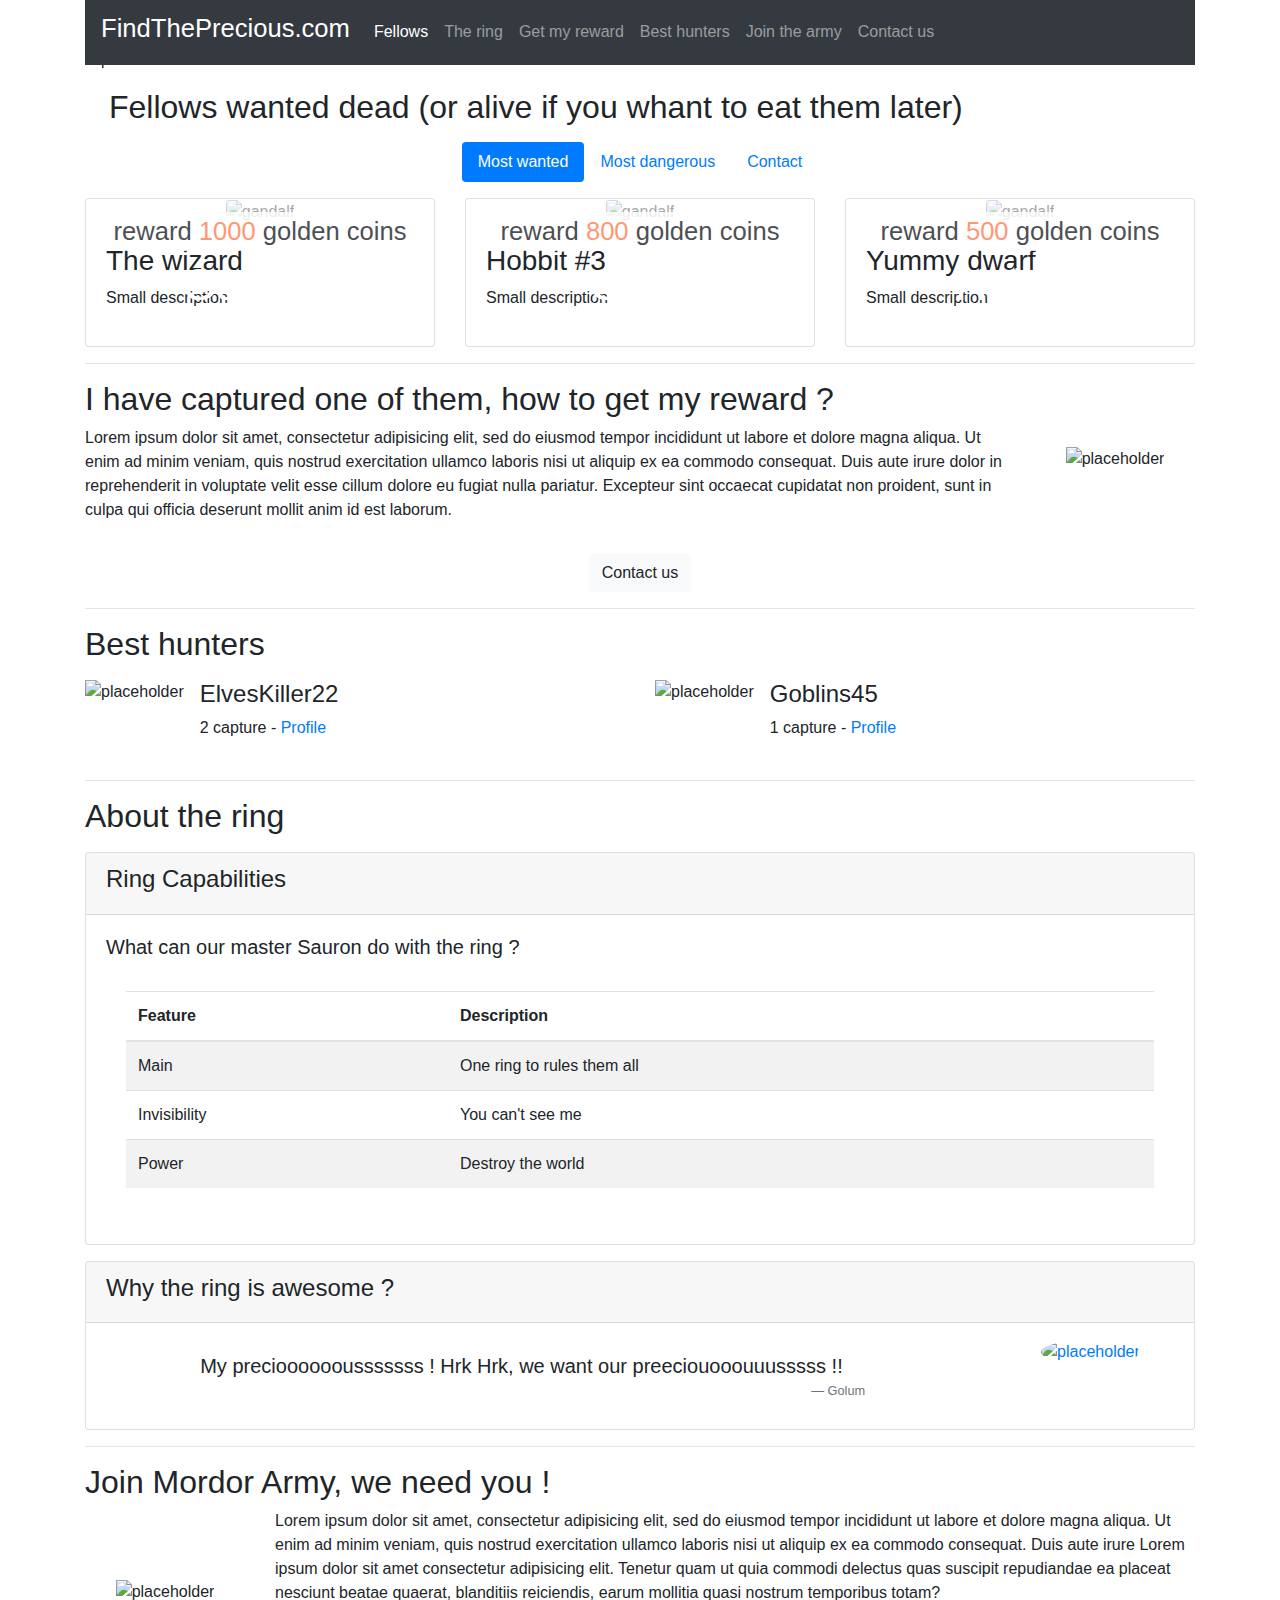
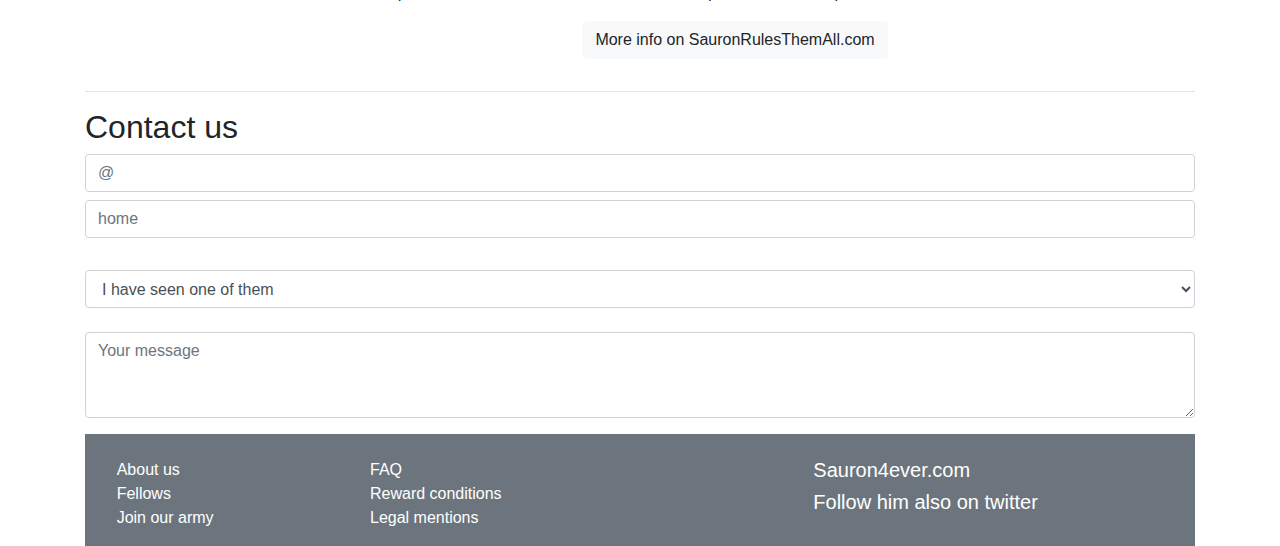
==== index.html @ 26c17927 "Fin de l'intégration bootstrap" ====
<!DOCTYPE html>
<html lang="zxx">

<head>
    <meta charset="utf-8" />
    <meta name="viewport" content="width=device-width, initial-scale=1">
    <link rel="stylesheet" href="https://stackpath.bootstrapcdn.com/bootstrap/4.3.1/css/bootstrap.min.css" integrity="sha384-ggOyR0iXCbMQv3Xipma34MD+dH/1fQ784/j6cY/iJTQUOhcWr7x9JvoRxT2MZw1T"
        crossorigin="anonymous">
    <link rel="stylesheet" href="https://use.fontawesome.com/releases/v5.7.2/css/all.css" integrity="sha384-fnmOCqbTlWIlj8LyTjo7mOUStjsKC4pOpQbqyi7RrhN7udi9RwhKkMHpvLbHG9Sr"
        crossorigin="anonymous">
    <link rel="stylesheet" href="style.css">
    <title>Find the precious web page</title>
</head>

<body>


    <div class="container">

        <!-- header -->

        <header class="container fixed-top">
            <nav class="navbar navbar-expand-lg navbar-dark bg-dark">
                <a class="navbar-brand" href="#">
                    <h1>FindThePrecious.com</h1>
                </a>
                <button class="navbar-toggler" type="button" data-toggle="collapse" data-target="#navbarNav"
                    aria-controls="navbarNav" aria-expanded="false" aria-label="Toggle navigation">
                    <span class="navbar-toggler-icon"></span>
                </button>
                <div class="collapse navbar-collapse" id="navbarNav">
                    <ul class="navbar-nav">
                        <li class="nav-item active"><a class="nav-link" href="#fellows">Fellows</a></li>
                        <li class="nav-item"><a class="nav-link" href="#ring">The ring</a></li>
                        <li class="nav-item"><a class="nav-link" href="#reward">Get my reward</a></li>
                        <li class="nav-item"><a class="nav-link" href="#hunters">Best hunters</a></li>
                        <li class="nav-item"><a class="nav-link" href="#join">Join the army</a></li>
                        <li class="nav-item"><a class="nav-link" href="#contact">Contact us</a></li>
                    </ul>
                </div>
            </nav>
        </header>



        <!-- Caroussel-->
        <section>
            <div class="bd-example mt-5">
                <div id="moncaroussel" class="carousel slide" data-ride="carousel">
                    <ol class="carousel-indicators">
                        <li data-target="#moncaroussel" data-slide-to="0" class="active"></li>
                        <li data-target="#moncaroussel" data-slide-to="1"></li>
                        <li data-target="#moncaroussel" data-slide-to="2"></li>
                    </ol>
                    <div class="carousel-inner">
                        <div class="carousel-item active">
                            <img src="https://via.placeholder.com/600x140" class="d-block w-100" alt="placeholder">
                            <div class="carousel-caption d-none d-md-block">
                                <h3>Dangerous fellowchip try to destroy the Ring</h3>
                                <p>Orcs, Goblins, Balrogs,protect your master Sauron !</p>
                            </div>
                        </div>
                        <div class="carousel-item">
                            <img src="https://via.placeholder.com/600x140" class="d-block w-100" alt="placeholder">
                            <div class="carousel-caption d-none d-md-block">
                                <h3>Dangerous fellowchip try to destroy the Ring</h3>
                                <p>Orcs, Goblins, Balrogs,protect your master Sauron !</p>
                            </div>
                        </div>
                        <div class="carousel-item">
                            <img src="https://via.placeholder.com/600x140" class="d-block w-100" alt="placeholder">
                            <div class="carousel-caption d-none d-md-block">
                                <h3>Dangerous fellowchip try to destroy the Ring</h3>
                                <p>Orcs, Goblins, Balrogs,protect your master Sauron !</p>
                            </div>
                        </div>
                    </div>
                    <a class="carousel-control-prev" href="#moncaroussel" role="button" data-slide="prev">
                        <span class="carousel-control-prev-icon" aria-hidden="true"></span>
                        <span class="sr-only">Previous</span>
                    </a>
                    <a class="carousel-control-next" href="#moncaroussel" role="button" data-slide="next">
                        <span class="carousel-control-next-icon" aria-hidden="true"></span>
                        <span class="sr-only">Next</span>
                    </a>
                </div>
            </div>
        </section>

        <!-- Section Fellows  -->
        <section id="fellows">
            <div class="fellows mt-3">
                <div class="row ml-4 mb-2">
                    <h2>Fellows wanted dead (or alive if you whant to eat them later)</h2>
                </div>

                <ul class="nav nav-pills justify-content-center mb-3 " id="pills-tab" role="tablist">
                    <li class="nav-item "><a class="nav-link active" id="pills-wanted-tab" data-toggle="pill" href="#pills-wanted"
                            role="tab" aria-controls="pills-contact" aria-selected="true">Most wanted</a></li>
                    <li class="nav-item"><a class="nav-link " id="pills-dangerous-tab" data-toggle="pill" href="#pills-dangerous"
                            role="tab" aria-controls="pills-contact" aria-selected="false">Most dangerous</a></li>
                    <li class="nav-item"><a class="nav-link" id="pills-contact-tab" data-toggle="pill" href="#pills-contact"
                            role="tab" aria-controls="pills-contact" aria-selected="false">Contact</a></li>
                </ul>

                <!-- Section Fellows - Onglet Most Wanted -->

                <div class="tab-content" id="pills-tabcontent">
                    <div class="tab-pane fade show active" id="pills-wanted" role="tabpanel" aria-labelledby="pills-wanted-tab">

                        <div class="card-deck active">

                            <div class="card">
                                <div class="wanted">
                                    <img class="card-img-top wanted_img" src="images/gandalf.png" alt="gandalf">
                                    <div class="reward"> reward <span class="gold">1000</span> golden coins </div>
                                    <div class="name"> Gandalf </div>
                                </div>
                                <div class="card-body">
                                    <h3>The wizard</h3>
                                    <p>Small description</p>
                                </div>
                            </div>

                            <div class="card">
                                <div class="wanted">
                                    <img class="card-img-top wanted_img" src="images/gimli.png" alt="gandalf">
                                    <div class="reward"> reward <span class="gold">800</span> golden coins </div>
                                    <div class="name"> Gimli </div>
                                </div>
                                <div class="card-body">
                                    <h3>Hobbit #3</h3>
                                    <p>Small description</p>
                                </div>
                            </div>

                            <div class="card">
                                <div class="wanted">
                                    <img class="card-img-top wanted_img" src="images/hobbit.png" alt="gandalf">
                                    <div class="reward"> reward <span class="gold">500</span> golden coins </div>
                                    <div class="name"> Hobbit </div>
                                </div>
                                <div class="card-body">
                                    <h3>Yummy dwarf</h3>
                                    <p>Small description</p>
                                </div>
                            </div>
                        </div>
                    </div>

                    <!-- Section Fellow - onglet Most Dangerous -->

                    <div class="tab-pane fade" id="pills-dangerous" role="tabpanel" aria-labelledby="pills-dangerous-tab">

                        <div class="card-deck">
                            <div class="card">
                                <div class="wanted">
                                    <img class="card-img-top wanted_img" src="http://images.innoveduc.fr/integration_gandalf.png"
                                        alt="gandalf">
                                    <div class="reward"> reward <span class="gold">1000</span> golden coins </div>
                                    <div class="name"> Gandalf </div>
                                </div>
                                <div class="card-body">
                                    <h3>The wizard</h3>
                                    <p>Small description</p>
                                </div>
                            </div>

                            <div class="card">
                                <div class="wanted">
                                    <img class="card-img-top wanted_img" src="http://images.innoveduc.fr/integration_gandalf.png"
                                        alt="gandalf">
                                    <div class="reward"> reward <span class="gold">1000</span> golden coins </div>
                                    <div class="name"> Gandalf </div>
                                </div>
                                <div class="card-body">
                                    <h3>Hobbit #3</h3>
                                    <p>Small description</p>
                                </div>
                            </div>

                            <div class="card">
                                <div class="wanted">
                                    <img class="card-img-top wanted_img" src="http://images.innoveduc.fr/integration_gandalf.png"
                                        alt="gandalf">
                                    <div class="reward"> reward <span class="gold">1000</span> golden coins </div>
                                    <div class="name"> Gandalf </div>
                                </div>
                                <div class="card-body">
                                    <h3>Yummy dwarf</h3>
                                    <p>Small description</p>
                                </div>
                            </div>
                        </div>
                    </div>
                    <!-- Section fellow - onglet Already Captured -->

                    <div class="tab-pane fade" id="pills-contact" role="tabpanel" aria-labelledby="pills-contact-tab">

                        <div class="card-deck">
                            <div class="card">
                                <div class="wanted">
                                    <img class="card-img-top wanted_img" src="http://images.innoveduc.fr/integration_gandalf.png"
                                        alt="gandalf">
                                    <div class="reward"> reward <span class="gold">1000</span> golden coins </div>
                                    <div class="name"> Gandalf </div>
                                </div>
                                <div class="card-body">
                                    <h3>The wizard</h3>
                                    <p>Small description</p>
                                </div>
                            </div>

                            <div class="card">
                                <div class="wanted">
                                    <img class="card-img-top wanted_img" src="http://images.innoveduc.fr/integration_gandalf.png"
                                        alt="gandalf">
                                    <div class="reward"> reward <span class="gold">1000</span> golden coins </div>
                                    <div class="name"> Gandalf </div>
                                </div>
                                <div class="card-body">
                                    <h3>Hobbit #3</h3>
                                    <p>Small description</p>
                                </div>
                            </div>

                            <div class="card">
                                <div class="wanted">
                                    <img class="card-img-top wanted_img" src="http://images.innoveduc.fr/integration_gandalf.png"
                                        alt="gandalf">
                                    <div class="reward"> reward <span class="gold">1000</span> golden coins </div>
                                    <div class="name"> Gandalf </div>
                                </div>
                                <div class="card-body">
                                    <h3>Yummy dwarf</h3>
                                    <p>Small description</p>
                                </div>
                            </div>
                        </div>
                    </div>
                </div>

            </div>
        </section>
        <hr>

        <!-- Section Reward  -->
        <section>
            <div id="reward">
                <div class="row">
                    <div class="col-lg-10 col-md-12">
                        <h2 class="mb-2">I have captured one of them, how to get my reward ?</h2>
                        <p>Lorem ipsum dolor sit amet, consectetur adipisicing elit, sed do eiusmod tempor
                            incididunt ut labore
                            et dolore magna aliqua. Ut enim ad minim veniam, quis nostrud exercitation ullamco laboris
                            nisi
                            ut
                            aliquip ex ea commodo consequat. Duis aute irure
                            dolor in reprehenderit in voluptate velit esse cillum dolore eu fugiat nulla pariatur.
                            Excepteur
                            sint occaecat cupidatat non proident, sunt in culpa qui officia deserunt mollit anim id est
                            laborum.</p>
                    </div>
                    <div class="col-lg-2 col-md-12 text-center mx-auto my-auto">
                        <img class="img-fluid vertical-align-center" src="https://via.placeholder.com/140x140" alt="placeholder">
                    </div>
                </div>

                <div class="my-3 text-center">
                    <button type="button" class="btn btn-light">Contact us</button>
                </div>

            </div>
        </section>
        <hr>

        <!-- Section Best hunters -->

        <section id="hunters">

            <h2 class="mb-2">Best hunters</h2>

            <div class="row">

                <div class="col-lg-6 col-md-12 my-2">
                    <div class="media">
                        <img class="mr-3" src="https://via.placeholder.com/90" alt="placeholder">
                        <div class="media-body">
                            <h4>ElvesKiller22</h4>
                            <p>2 capture - <a href="#">Profile</a></p>
                            <i class="far fa-thumbs-up"></i>
                        </div>
                    </div>
                </div>


                <div class="col-lg-6 col-md-12 my-2">
                    <div class="media">
                        <img class="mr-3" src="https://via.placeholder.com/90" alt="placeholder">
                        <div class="media-body">
                            <h4>Goblins45</h4>
                            <p>1 capture - <a href="#">Profile</a></p>
                            <i class="far fa-thumbs-up"></i>
                        </div>
                    </div>
                </div>
            </div>
        </section>

        <hr>

        <!-- Section Ring  -->
        <section id="ring">
            <h2>About the ring</h2>
            <div class="card mt-3">
                <div class="card-header">
                    <h4>Ring Capabilities</h4>
                </div>
                <div class="card-body">
                    <h5 class="card-title">What can our master Sauron do with the ring ?</h5>
                    <div class="card-body">
                        <table class="table table-striped">
                            <thead>
                                <tr>
                                    <th scope="col">Feature</th>
                                    <th scope="col">Description</th>
                                </tr>
                            </thead>
                            <tbody>
                                <tr>
                                    <td>Main</td>
                                    <td>One ring to rules them all</td>
                                </tr>
                                <tr>
                                    <td>Invisibility</td>
                                    <td>You can't see me</td>
                                </tr>
                                <tr>
                                    <td>Power</td>
                                    <td>Destroy the world</td>
                                </tr>
                            </tbody>
                        </table>
                    </div>
                </div>
            </div>


            <div class="card mt-3">
                <div class="card-header">
                    <h4>Why the ring is awesome ?</h4>
                </div>
                <div class="row justify-content-around my-2">
                    <div class="col-lg-9 col-md-12">
                        <div class="card-body">
                            <blockquote class="blockquote mb-0 text-center">My precioooooousssssss ! Hrk Hrk, we want
                                our preeciouooouuusssss !!</blockquote>
                            <footer class="blockquote-footer row-4 text-right mr-5">Golum</footer>
                        </div>
                    </div>
                    <div class="col-lg-2 col-md-12 my-2 text-center">
                        <a href="https://placeholder/com"><img class="rounded-circle" src="https://via.placeholder.com/110"
                                alt="placeholder"></a>
                    </div>
                </div>

            </div>
        </section>
        <hr>

        <!-- Section Join the army  -->

        <section id="join">
            <div>
                <h2 class="mb-2">Join Mordor Army, we need you !</h2>

                <div class="row">
                    <div class="col-lg-2 col-md-12 text-center mx-auto my-auto">
                        <img class="img-fluid vertical-align-center" src="https://via.placeholder.com/140x140" alt="placeholder">
                    </div>
                    <div class="col-lg-10 col-md-12">
                        <p>Lorem ipsum dolor sit amet, consectetur adipisicing elit, sed do eiusmod tempor
                            incididunt ut labore
                            et dolore magna aliqua. Ut enim ad minim veniam, quis nostrud exercitation ullamco laboris
                            nisi
                            ut
                            aliquip ex ea commodo consequat. Duis aute irure
                            Lorem ipsum dolor sit amet consectetur adipisicing elit. Tenetur quam ut quia commodi
                            delectus quas suscipit repudiandae ea placeat nesciunt beatae quaerat, blanditiis
                            reiciendis, earum mollitia quasi nostrum temporibus totam?
                        </p>
                        <div class="my-3 text-center">
                            <button type="button" class="btn btn-light">More info on SauronRulesThemAll.com</button>
                        </div>
                    </div>
                </div>
            </div>
        </section>

        <hr>
        <!-- squelette de la section Contact us  -->

        <section id="contact">
            <h2>Contact us</h2>

            <form>
                <div class="form-group row">
                    <label class="col-12" for="user_mail">
                        <input type="email" class="form-control" id="user_mail" name="user_mail" placeholder="@"
                            required>
                    </label>
                    <label class="col-12" for="adress">
                        <input type="adress" class="form-control" id="adress" name="adress" placeholder="home" required>
                    </label>
                    <div class="col-12">
                        <label for="choix_contact"></label>
                        <select class="form-control" id="choix_contact">
                            <option>I have seen one of them</option>
                            <option>...</option>
                            <option>...</option>
                            <option>...</option>
                        </select>
                    </div>
                    <div class="col-12">
                        <label for="formulaire_contact"></label>
                        <textarea class="form-control" id="formaulaire_contact" rows="3" placeholder="Your message"
                            required p></textarea>
                    </div>
                </div>


                <!-- en attente de création 
                <div class="col-auto">
                        <button type="submit" class="btn btn-primary mb-2" value="send" >Send</button>
                      </div>
                    -->
            </form>

        </section>



        <footer class="page-footer bg-secondary font-small blue pt-4 footer">

            <div class="row justify-content-around">
                <div class="col-lg-2 mb-md-0 mb-3">
                    <ul class="list-unstyled">
                        <li>
                            <a href="#">About us</a>
                        </li>
                        <li>
                            <a href="#">Fellows</a>
                        </li>
                        <li>
                            <a href="#">Join our army</a>
                        </li>
                    </ul>
                </div>

                <div class="col-lg-2 mb-md-0 mb-3">
                    <ul class="list-unstyled">
                        <li>
                            <a href="#">FAQ</a>
                        </li>
                        <li>
                            <a href="#">Reward conditions</a>
                        </li>
                        <li>
                            <a href="#">Legal mentions</a>
                        </li>
                    </ul>
                </div>

                <div class="col-lg-4 mb-md-0 offset-lg-2 mb-3 ">
                        <ul class="list-unstyled">
                            <li>
                                <a href="#"><h5>Sauron4ever.com</h5></a>
                            </li>
                            <li>
                                <a href="#"><h5>Follow him also on twitter</h5></a>
                            </li>
                        </ul>
    
                    </div>

            </div>
        </footer>
    </div>

    <!-- script permettant le fonctionnement de quelques modules bootstrap-->

    <script src="https://code.jquery.com/jquery-3.3.1.slim.min.js" integrity="sha384-q8i/X+965DzO0rT7abK41JStQIAqVgRVzpbzo5smXKp4YfRvH+8abtTE1Pi6jizo"
        crossorigin="anonymous"></script>
    <script src="https://cdnjs.cloudflare.com/ajax/libs/popper.js/1.14.7/umd/popper.min.js" integrity="sha384-UO2eT0CpHqdSJQ6hJty5KVphtPhzWj9WO1clHTMGa3JDZwrnQq4sF86dIHNDz0W1"
        crossorigin="anonymous"></script>
    <script src="https://stackpath.bootstrapcdn.com/bootstrap/4.3.1/js/bootstrap.min.js" integrity="sha384-JjSmVgyd0p3pXB1rRibZUAYoIIy6OrQ6VrjIEaFf/nJGzIxFDsf4x0xIM+B07jRM"
        crossorigin="anonymous"></script>


</body>

</html>
---- style.css ----
body {
  font-family: Sans-Serif;
}

h1 {
  font-size: 2vw;
}

.wanted {
  text-align: center;
}

.wanted_img {
  opacity: 0.4;
}

.reward {
  position: absolute;
  background: white;
  opacity: 0.8;
  border-radius: 1vw;
  top: 1vw;
  left: 2vw;
  right: 2vw;
  font-size: 2vw;
}

.gold {
  color: #FF7F50;
}

.name {
  position: absolute;
  top: 35%;
  font-size: 280%;
  color: white;
  left: 1vw;
  right: 1vw;
}

.footer a {
  text-decoration: none;
  color: white;
}

@media screen and (min-width: 992px) {

  .wanted:hover .wanted_img {
    opacity: 1;
  }

  .wanted:hover .reward {
    opacity: 0;
  }

  .wanted:hover .name {
    position: absolute;
    top: 65%;
    font-size: 2vw;
    color: white;


  }

}
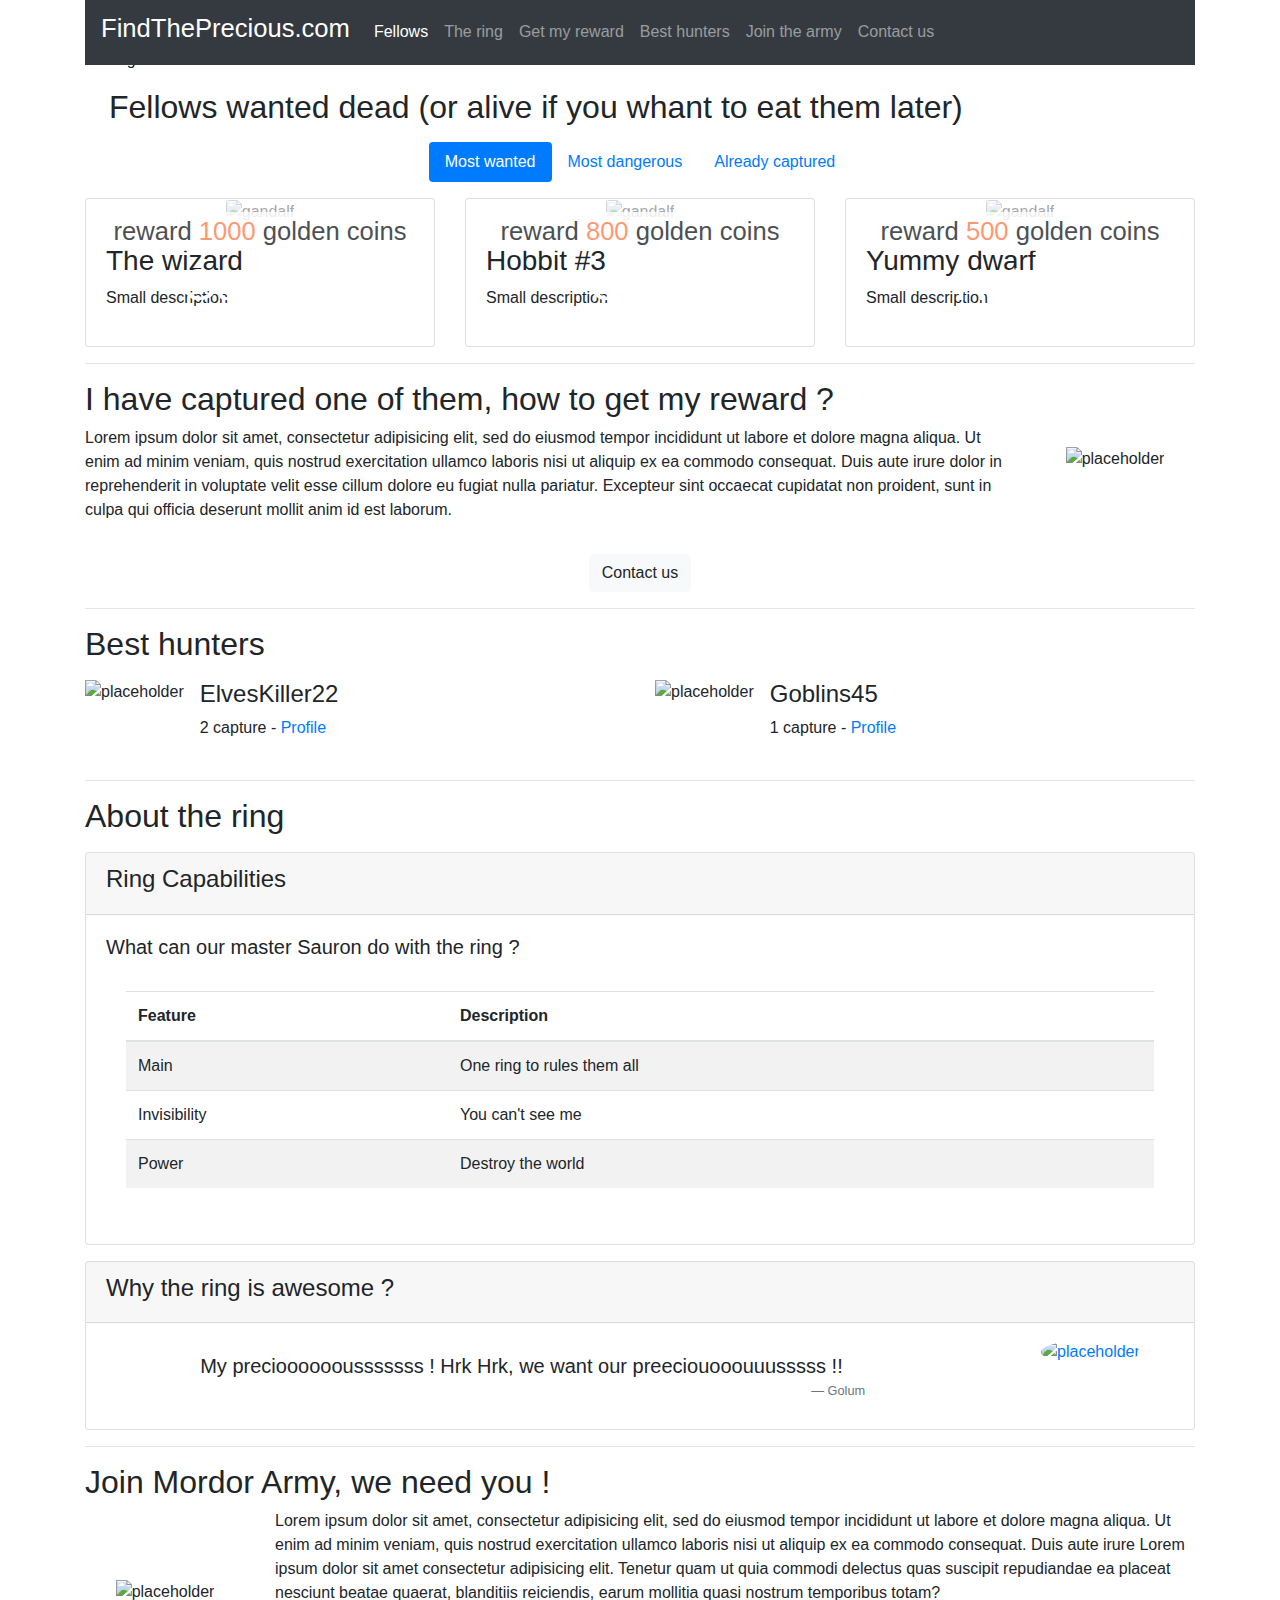
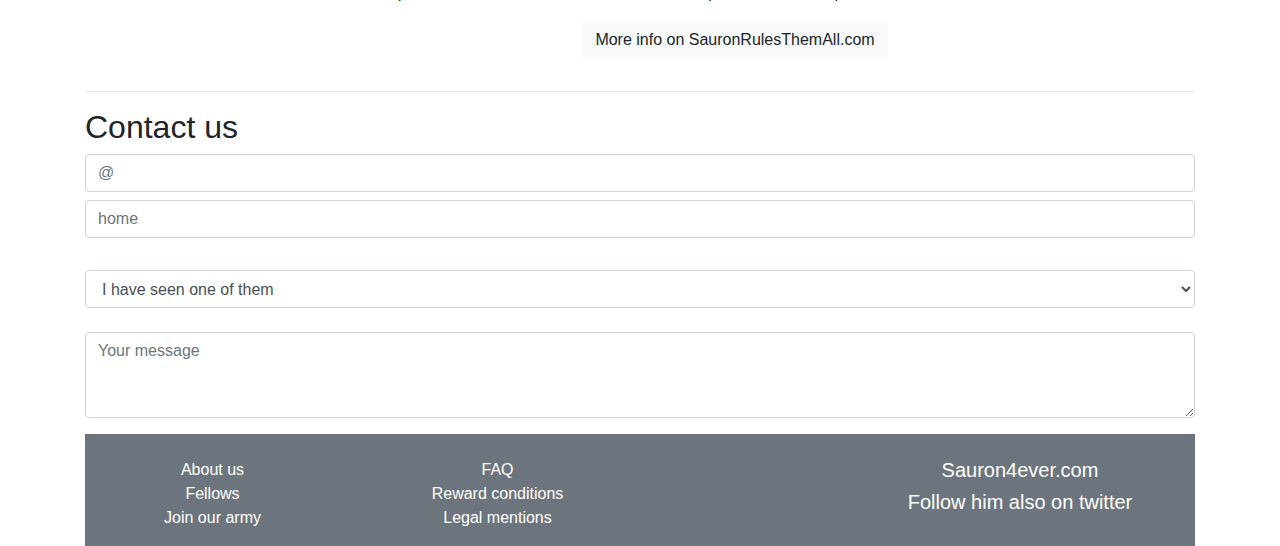
==== commit 525ba51a: "Fin de quete" ====
--- a/index.html
+++ b/index.html
@@ -15,12 +15,11 @@
 <body>
 
 
-    <div class="container">
-
-        <!-- header -->
-
-        <header class="container fixed-top">
-            <nav class="navbar navbar-expand-lg navbar-dark bg-dark">
+
+    <!-- header -->
+    <header>
+        <div class="container fixed-top">
+            <nav class="navbar navbar-expand-lg navbar-dark bg-dark ">
                 <a class="navbar-brand" href="#">
                     <h1>FindThePrecious.com</h1>
                 </a>
@@ -39,9 +38,11 @@
                     </ul>
                 </div>
             </nav>
-        </header>
-
-
+        </div>
+    </header>
+
+
+    <main class="container">
 
         <!-- Caroussel-->
         <section>
@@ -54,24 +55,24 @@
                     </ol>
                     <div class="carousel-inner">
                         <div class="carousel-item active">
-                            <img src="https://via.placeholder.com/600x140" class="d-block w-100" alt="placeholder">
+                            <img src="images/bandeau1.png" class="d-block w-100" alt="image carousel 1">
                             <div class="carousel-caption d-none d-md-block">
-                                <h3>Dangerous fellowchip try to destroy the Ring</h3>
-                                <p>Orcs, Goblins, Balrogs,protect your master Sauron !</p>
+                                <h3>Les écuries du Mordor</h3>
+                                <p>Notre bestiaire mise a jour</p>
                             </div>
                         </div>
                         <div class="carousel-item">
-                            <img src="https://via.placeholder.com/600x140" class="d-block w-100" alt="placeholder">
+                            <img src="images/bandeau2.jpg" class="d-block w-100" alt="image carousel 2">
                             <div class="carousel-caption d-none d-md-block">
-                                <h3>Dangerous fellowchip try to destroy the Ring</h3>
-                                <p>Orcs, Goblins, Balrogs,protect your master Sauron !</p>
+                                <h3>Les nazguls recrutent</h3>
+                                <p>Suite a la perte subite d'un des notres</p>
                             </div>
                         </div>
                         <div class="carousel-item">
-                            <img src="https://via.placeholder.com/600x140" class="d-block w-100" alt="placeholder">
+                            <img src="images/bandeau3.jpg" class="d-block w-100" alt="image carousel 3">
                             <div class="carousel-caption d-none d-md-block">
-                                <h3>Dangerous fellowchip try to destroy the Ring</h3>
-                                <p>Orcs, Goblins, Balrogs,protect your master Sauron !</p>
+                                <h3>Commandez nos goodies</h3>
+                                <p>Editions collector Lego "Gloire a Sauron"</p>
                             </div>
                         </div>
                     </div>
@@ -100,7 +101,7 @@
                     <li class="nav-item"><a class="nav-link " id="pills-dangerous-tab" data-toggle="pill" href="#pills-dangerous"
                             role="tab" aria-controls="pills-contact" aria-selected="false">Most dangerous</a></li>
                     <li class="nav-item"><a class="nav-link" id="pills-contact-tab" data-toggle="pill" href="#pills-contact"
-                            role="tab" aria-controls="pills-contact" aria-selected="false">Contact</a></li>
+                            role="tab" aria-controls="pills-contact" aria-selected="false">Already captured</a></li>
                 </ul>
 
                 <!-- Section Fellows - Onglet Most Wanted -->
@@ -248,7 +249,7 @@
         <section>
             <div id="reward">
                 <div class="row">
-                    <div class="col-lg-10 col-md-12">
+                    <div class="col-lg-10">
                         <h2 class="mb-2">I have captured one of them, how to get my reward ?</h2>
                         <p>Lorem ipsum dolor sit amet, consectetur adipisicing elit, sed do eiusmod tempor
                             incididunt ut labore
@@ -261,7 +262,7 @@
                             sint occaecat cupidatat non proident, sunt in culpa qui officia deserunt mollit anim id est
                             laborum.</p>
                     </div>
-                    <div class="col-lg-2 col-md-12 text-center mx-auto my-auto">
+                    <div class="col-lg-2 text-center mx-auto my-auto">
                         <img class="img-fluid vertical-align-center" src="https://via.placeholder.com/140x140" alt="placeholder">
                     </div>
                 </div>
@@ -410,7 +411,7 @@
                             required>
                     </label>
                     <label class="col-12" for="adress">
-                        <input type="adress" class="form-control" id="adress" name="adress" placeholder="home" required>
+                        <input type="text" class="form-control" id="adress" name="adress" placeholder="home" required>
                     </label>
                     <div class="col-12">
                         <label for="choix_contact"></label>
@@ -423,8 +424,8 @@
                     </div>
                     <div class="col-12">
                         <label for="formulaire_contact"></label>
-                        <textarea class="form-control" id="formaulaire_contact" rows="3" placeholder="Your message"
-                            required p></textarea>
+                        <textarea class="form-control" id="formulaire_contact" rows="3" placeholder="Your message"
+                            required></textarea>
                     </div>
                 </div>
 
@@ -442,8 +443,8 @@
 
         <footer class="page-footer bg-secondary font-small blue pt-4 footer">
 
-            <div class="row justify-content-around">
-                <div class="col-lg-2 mb-md-0 mb-3">
+            <div class="row justify-content-around text-center">
+                <div class="col-lg-3 mb-md-0 mb-0">
                     <ul class="list-unstyled">
                         <li>
                             <a href="#">About us</a>
@@ -457,7 +458,7 @@
                     </ul>
                 </div>
 
-                <div class="col-lg-2 mb-md-0 mb-3">
+                <div class="col-lg-3 mb-md-0 mb-0">
                     <ul class="list-unstyled">
                         <li>
                             <a href="#">FAQ</a>
@@ -471,21 +472,25 @@
                     </ul>
                 </div>
 
-                <div class="col-lg-4 mb-md-0 offset-lg-2 mb-3 ">
-                        <ul class="list-unstyled">
-                            <li>
-                                <a href="#"><h5>Sauron4ever.com</h5></a>
-                            </li>
-                            <li>
-                                <a href="#"><h5>Follow him also on twitter</h5></a>
-                            </li>
-                        </ul>
-    
-                    </div>
+                <div class="col-lg-4 mb-md-0 offset-lg-2 mb-0 ">
+                    <ul class="list-unstyled">
+                        <li>
+                            <a href="#">
+                                <h5>Sauron4ever.com</h5>
+                            </a>
+                        </li>
+                        <li>
+                            <a href="#">
+                                <h5>Follow him also on twitter</h5>
+                            </a>
+                        </li>
+                    </ul>
+
+                </div>
 
             </div>
         </footer>
-    </div>
+    </main>
 
     <!-- script permettant le fonctionnement de quelques modules bootstrap-->
 
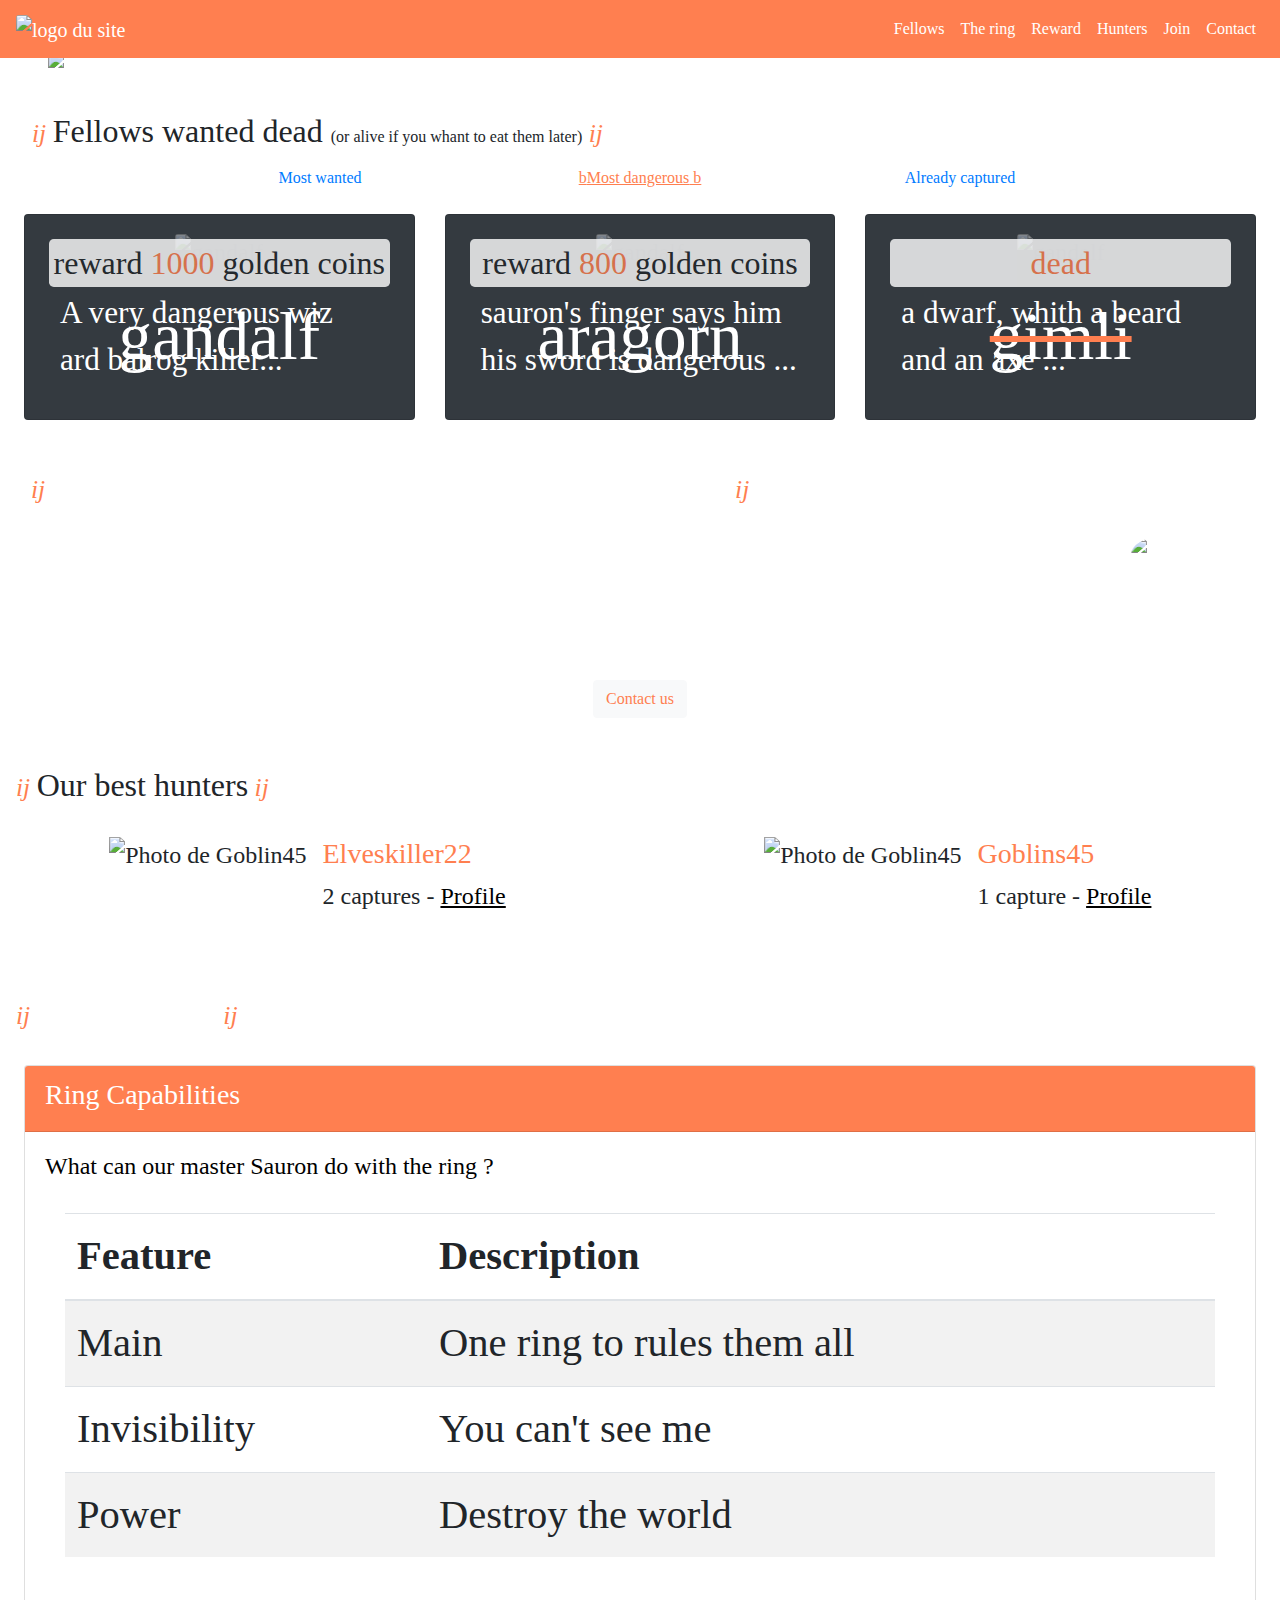
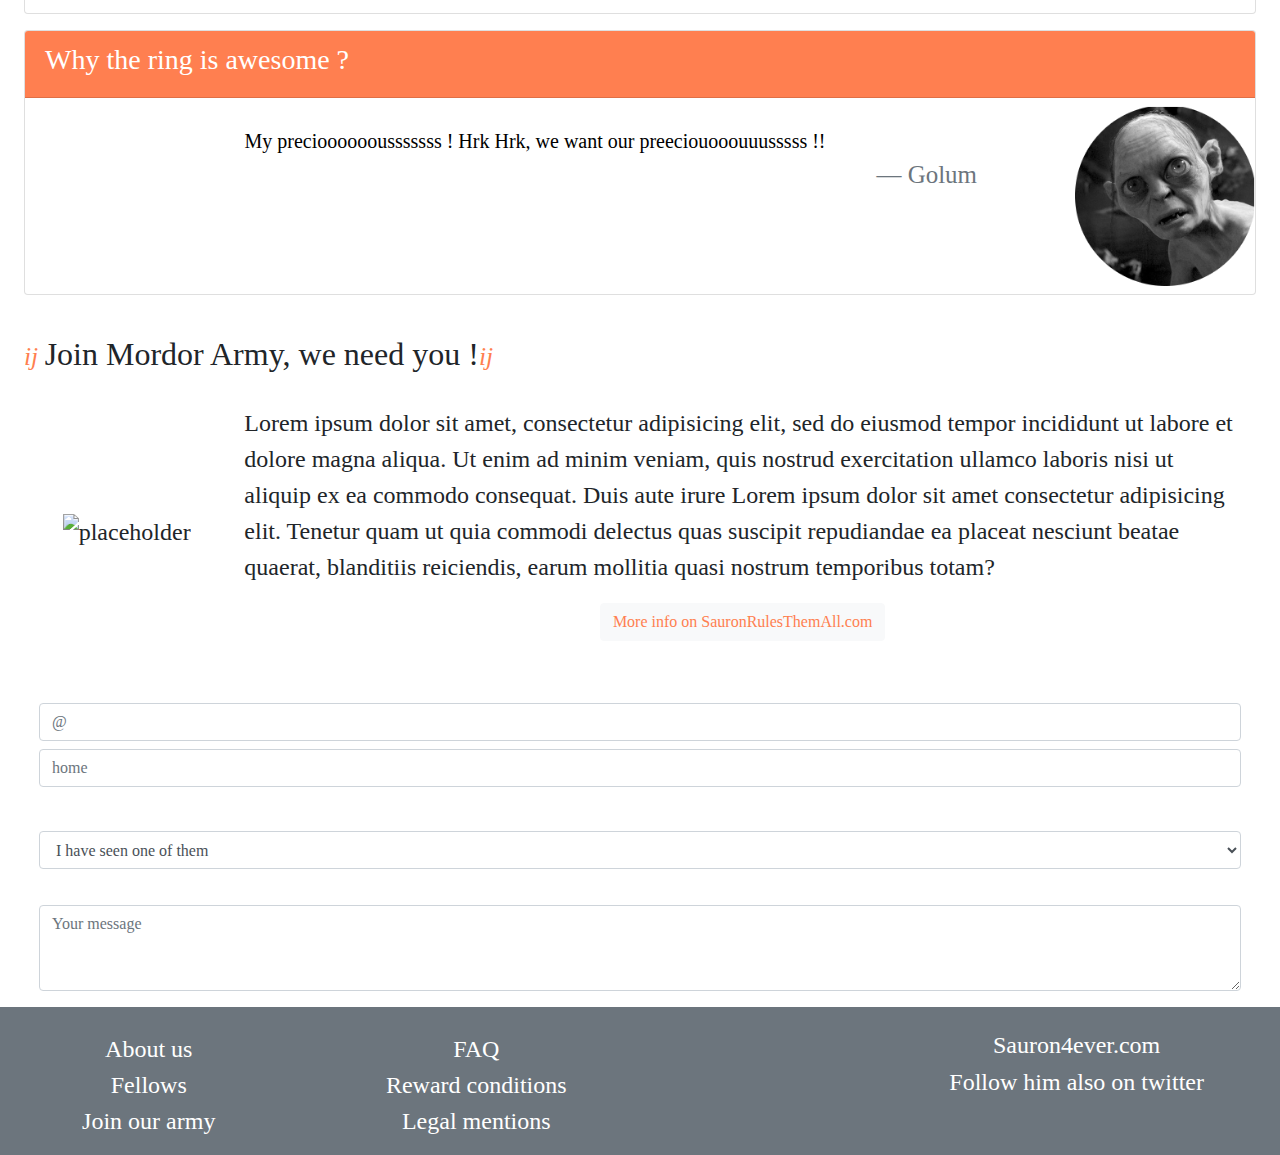
==== commit bc384308: "suite de la stylisation du site" ====
--- a/index.html
+++ b/index.html
@@ -14,494 +14,500 @@
 
 <body>
 
-
-
-    <!-- header -->
-    <header>
-        <div class="container fixed-top">
-            <nav class="navbar navbar-expand-lg navbar-dark bg-dark ">
+    <div class="contenair">
+
+        <!-- header -->
+        <header>
+            <nav class="navbar navbar-expand-lg fixed-top navbar-dark">
                 <a class="navbar-brand" href="#">
-                    <h1>FindThePrecious.com</h1>
-                </a>
+                    <img class="card-img-top" src="images/logo.png" alt="logo du site"> </a>
                 <button class="navbar-toggler" type="button" data-toggle="collapse" data-target="#navbarNav"
                     aria-controls="navbarNav" aria-expanded="false" aria-label="Toggle navigation">
                     <span class="navbar-toggler-icon"></span>
                 </button>
-                <div class="collapse navbar-collapse" id="navbarNav">
-                    <ul class="navbar-nav">
-                        <li class="nav-item active"><a class="nav-link" href="#fellows">Fellows</a></li>
-                        <li class="nav-item"><a class="nav-link" href="#ring">The ring</a></li>
-                        <li class="nav-item"><a class="nav-link" href="#reward">Get my reward</a></li>
-                        <li class="nav-item"><a class="nav-link" href="#hunters">Best hunters</a></li>
-                        <li class="nav-item"><a class="nav-link" href="#join">Join the army</a></li>
-                        <li class="nav-item"><a class="nav-link" href="#contact">Contact us</a></li>
+                <div class="collapse navbar-collapse text-right justify-content-end" id="navbarNav">
+                    <ul class="navbar-nav ">
+                        <li class="nav-item"><a class="nav-link text-white" href="#fellows">
+                                Fellows
+                            </a></li>
+                        <li class="nav-item"><a class="nav-link text-white" href="#ring">
+                                The ring
+                            </a></li>
+                        <li class="nav-item"><a class="nav-link text-white" href="#reward">
+                                Reward
+                            </a></li>
+                        <li class="nav-item"><a class="nav-link text-white" href="#hunters">
+                                Hunters
+                            </a></li>
+                        <li class="nav-item"><a class="nav-link text-white" href="#join">
+                                Join
+                            </a></li>
+                        <li class="nav-item"><a class="nav-link text-white" href="#contact">
+                                Contact
+                            </a></li>
                     </ul>
                 </div>
             </nav>
-        </div>
-    </header>
-
-
-    <main class="container">
-
-        <!-- Caroussel-->
-        <section>
-            <div class="bd-example mt-5">
-                <div id="moncaroussel" class="carousel slide" data-ride="carousel">
-                    <ol class="carousel-indicators">
-                        <li data-target="#moncaroussel" data-slide-to="0" class="active"></li>
-                        <li data-target="#moncaroussel" data-slide-to="1"></li>
-                        <li data-target="#moncaroussel" data-slide-to="2"></li>
-                    </ol>
-                    <div class="carousel-inner">
-                        <div class="carousel-item active">
-                            <img src="images/bandeau1.png" class="d-block w-100" alt="image carousel 1">
-                            <div class="carousel-caption d-none d-md-block">
-                                <h3>Les écuries du Mordor</h3>
-                                <p>Notre bestiaire mise a jour</p>
-                            </div>
-                        </div>
-                        <div class="carousel-item">
-                            <img src="images/bandeau2.jpg" class="d-block w-100" alt="image carousel 2">
-                            <div class="carousel-caption d-none d-md-block">
-                                <h3>Les nazguls recrutent</h3>
-                                <p>Suite a la perte subite d'un des notres</p>
-                            </div>
-                        </div>
-                        <div class="carousel-item">
-                            <img src="images/bandeau3.jpg" class="d-block w-100" alt="image carousel 3">
-                            <div class="carousel-caption d-none d-md-block">
-                                <h3>Commandez nos goodies</h3>
-                                <p>Editions collector Lego "Gloire a Sauron"</p>
-                            </div>
-                        </div>
-                    </div>
-                    <a class="carousel-control-prev" href="#moncaroussel" role="button" data-slide="prev">
-                        <span class="carousel-control-prev-icon" aria-hidden="true"></span>
-                        <span class="sr-only">Previous</span>
-                    </a>
-                    <a class="carousel-control-next" href="#moncaroussel" role="button" data-slide="next">
-                        <span class="carousel-control-next-icon" aria-hidden="true"></span>
-                        <span class="sr-only">Next</span>
-                    </a>
-                </div>
-            </div>
-        </section>
-
-        <!-- Section Fellows  -->
-        <section id="fellows">
-            <div class="fellows mt-3">
-                <div class="row ml-4 mb-2">
-                    <h2>Fellows wanted dead (or alive if you whant to eat them later)</h2>
-                </div>
-
-                <ul class="nav nav-pills justify-content-center mb-3 " id="pills-tab" role="tablist">
-                    <li class="nav-item "><a class="nav-link active" id="pills-wanted-tab" data-toggle="pill" href="#pills-wanted"
-                            role="tab" aria-controls="pills-contact" aria-selected="true">Most wanted</a></li>
-                    <li class="nav-item"><a class="nav-link " id="pills-dangerous-tab" data-toggle="pill" href="#pills-dangerous"
-                            role="tab" aria-controls="pills-contact" aria-selected="false">Most dangerous</a></li>
-                    <li class="nav-item"><a class="nav-link" id="pills-contact-tab" data-toggle="pill" href="#pills-contact"
-                            role="tab" aria-controls="pills-contact" aria-selected="false">Already captured</a></li>
-                </ul>
-
-                <!-- Section Fellows - Onglet Most Wanted -->
-
-                <div class="tab-content" id="pills-tabcontent">
-                    <div class="tab-pane fade show active" id="pills-wanted" role="tabpanel" aria-labelledby="pills-wanted-tab">
-
-                        <div class="card-deck active">
-
-                            <div class="card">
-                                <div class="wanted">
-                                    <img class="card-img-top wanted_img" src="images/gandalf.png" alt="gandalf">
-                                    <div class="reward"> reward <span class="gold">1000</span> golden coins </div>
-                                    <div class="name"> Gandalf </div>
+        </header>
+
+
+        <main>
+
+            <!-- Caroussel-->
+            <section id="entete">
+                <div class="bd-example mx-5">
+                    <div id="moncaroussel" class="carousel slide" data-ride="carousel">
+                        <ol class="carousel-indicators">
+                            <li data-target="#moncaroussel" data-slide-to="0" class="active"></li>
+                            <li data-target="#moncaroussel" data-slide-to="1"></li>
+                            <li data-target="#moncaroussel" data-slide-to="2"></li>
+                        </ol>
+                        <div class="carousel-inner">
+                            <div class="carousel-item active">
+                                <img src="images/dark_vador.jpg" class="d-block w-100 photo1" alt="image carousel 1">
+                                <div class="carousel-caption d-none d-sm-block text-left">
+                                    <p class="carousel_titre">Sauron is a very good bro,</p>
+                                    <p class="carousel_legende">Please help him to find his ring !</p>
                                 </div>
-                                <div class="card-body">
-                                    <h3>The wizard</h3>
-                                    <p>Small description</p>
+                            </div>
+                            <div class="carousel-item">
+                                <img src="images/thanos.png" class="d-block w-100 photo2" alt="image carousel 2">
+                                <div class="carousel-caption d-none d-sm-block text-right">
+                                    <p class="carousel_titre">Sauron ? Who is it ?</p>
+                                    <p class="carousel_legende">New shock statements from one another ambitious
+                                        villains </p>
                                 </div>
                             </div>
-
-                            <div class="card">
-                                <div class="wanted">
-                                    <img class="card-img-top wanted_img" src="images/gimli.png" alt="gandalf">
-                                    <div class="reward"> reward <span class="gold">800</span> golden coins </div>
-                                    <div class="name"> Gimli </div>
+                            <div class="carousel-item">
+                                <img src="images/ring.png" class="d-block w-100 photo3" alt="image carousel 3">
+                                <div class="carousel-caption d-none d-sm-block text-center">
+                                    <p class="carousel_titre carousel3">2019 spring giant treasure hunt</p>
+                                    <p class="carousel_legende carousel3">year after year, go back to ring hunting ...</p>
                                 </div>
-                                <div class="card-body">
-                                    <h3>Hobbit #3</h3>
-                                    <p>Small description</p>
+                            </div>
+                        </div>
+                        <a class="carousel-control-prev" href="#moncaroussel" role="button" data-slide="prev">
+                            <span class="carousel-control-prev-icon" aria-hidden="true"></span>
+                            <span class="sr-only">Previous</span>
+                        </a>
+                        <a class="carousel-control-next" href="#moncaroussel" role="button" data-slide="next">
+                            <span class="carousel-control-next-icon" aria-hidden="true"></span>
+                            <span class="sr-only">Next</span>
+                        </a>
+                    </div>
+                </div>
+            </section>
+
+            <!-- Section Fellows  -->
+            <section id="fellows" class="fellows">
+                <div class="py-4">
+                    <div class="row mx-3 px-3">
+                        <h2><span class="symbole_titre">ij </span>Fellows wanted dead <span>(or alive if you whant to
+                                eat them later)</span><span class="symbole_titre"> ij</span></h2>
+                    </div>
+
+                    <ul class="nav justify-content-center mb-3" id="pills-tab" role="tablist">
+                        <li class="nav-item text-center col-xs-12 col-sm-3"><a class="nav-link" id="pills-wanted-tab"
+                                data-toggle="pill" href="#pills-wanted" role="tab" aria-controls="pills-contact"
+                                aria-selected="true">Most wanted</a></li>
+                        <li class="nav-item text-center col-xs-12 col-sm-3"><a class="nav-link active" id="pills-dangerous-tab"
+                                data-toggle="pill" href="#pills-dangerous" role="tab" aria-controls="pills-contact"
+                                aria-selected="false">Most dangerous</a></li>
+                        <li class="nav-item text-center col-xs-12 col-sm-3"><a class="nav-link" id="pills-contact-tab"
+                                data-toggle="pill" href="#pills-contact" role="tab" aria-controls="pills-contact"
+                                aria-selected="false">Already captured</a></li>
+                    </ul>
+
+                    <!-- Section Fellows - Onglet Most Wanted -->
+
+                    <div class="tab-content" id="pills-tabcontent">
+                        <div class="tab-pane fade show active" id="pills-wanted" role="tabpanel" aria-labelledby="pills-wanted-tab">
+                            <div class="row justify-content-center mx-4">
+                                <div class="card-deck">
+
+                                    <div class="card bg-dark col-sm-6 justify-content-around">
+                                        <div class="wanted">
+                                            <img class="card-img-top wanted_img" src="images/gandalf.png" alt="gandalf">
+                                            <div class="reward"> reward <span class="gold">1000</span> golden coins
+                                            </div>
+                                            <div class="name"> gandalf </div>
+                                        </div>
+                                        <div class="card-body">
+                                            <p>A very dangerous wiz ard balrog killer...</p>
+                                        </div>
+                                    </div>
+
+                                    <div class="card bg-dark col-sm-6">
+                                        <div class="wanted">
+                                            <img class="card-img-top wanted_img" src="images/aragorn.png" alt="gandalf">
+                                            <div class="reward"> reward <span class="gold">800</span> golden coins
+                                            </div>
+                                            <div class="name"> aragorn </div>
+                                        </div>
+                                        <div class="card-body">
+                                            <p>sauron's finger says him his sword is dangerous ...</p>
+                                        </div>
+                                    </div>
+
+                                    <div class="card bg-dark col-sm-6">
+                                        <div class="wanted">
+                                            <img class="card-img-top wanted_img" src="images/gimli.png" alt="gandalf">
+                                            <div class="reward dead"><span class="gold">dead</span>
+                                            </div>
+                                            <div class="name"><del>gimli</del></div>
+                                        </div>
+                                        <div class="card-body">
+                                            <p>a dwarf, whith a beard and an axe ...</p>
+                                        </div>
+                                    </div>
                                 </div>
                             </div>
-
-                            <div class="card">
-                                <div class="wanted">
-                                    <img class="card-img-top wanted_img" src="images/hobbit.png" alt="gandalf">
-                                    <div class="reward"> reward <span class="gold">500</span> golden coins </div>
-                                    <div class="name"> Hobbit </div>
+                        </div>
+                        <!-- Section Fellow - onglet Most Dangerous -->
+
+                        <div class="tab-pane fade" id="pills-dangerous" role="tabpanel" aria-labelledby="pills-dangerous-tab">
+
+                            <div class="card-deck active">
+                                <div class="row mx-4">
+                                    <div class="card bg-dark col-xs-6 offset-3  justify-content-around">
+                                        <div class="wanted">
+                                            <img class="card-img-top wanted_img" src="images/gandalf.png" alt="gandalf">
+                                            <div class="reward"> reward <span class="gold">1000</span> golden coins
+                                            </div>
+                                            <div class="name"> gandalf </div>
+                                        </div>
+                                        <div class="card-body">
+                                            <p>A very dangerous wiz ard balrog killer...</p>
+                                        </div>
+                                    </div>
+
+                                    <div class="card bg-dark col-xs-6 offset-3">
+                                        <div class="wanted">
+                                            <img class="card-img-top wanted_img" src="images/aragorn.png" alt="gandalf">
+                                            <div class="reward"> reward <span class="gold">800</span> golden coins
+                                            </div>
+                                            <div class="name"> aragorn </div>
+                                        </div>
+                                        <div class="card-body">
+                                            <p>sauron's finger says him his sword is dangerous ...</p>
+                                        </div>
+                                    </div>
+
+                                    <div class="card bg-dark col-xs-6 offset-3">
+                                        <div class="wanted">
+                                            <img class="card-img-top wanted_img" src="images/gimli.png" alt="gandalf">
+                                            <div class="reward dead"><span class="gold">dead</span>
+                                            </div>
+                                            <div class="name"><del>gimli</del></div>
+                                        </div>
+                                        <div class="card-body">
+                                            <p>a dwarf, whith a beard and an axe ...</p>
+                                        </div>
+                                    </div>
                                 </div>
-                                <div class="card-body">
-                                    <h3>Yummy dwarf</h3>
-                                    <p>Small description</p>
+                            </div>
+                        </div>
+                        <!-- Section fellow - onglet Already Captured -->
+
+                        <div class="tab-pane fade" id="pills-contact" role="tabpanel" aria-labelledby="pills-contact-tab">
+
+                            <div class="card-deck">
+                                <div class="row mx-4">
+                                    <div class="card bg-dark col-xs-6 offset-3  justify-content-around">
+                                        <div class="wanted">
+                                            <img class="card-img-top wanted_img" src="images/gandalf.png" alt="gandalf">
+                                            <div class="reward"> reward <span class="gold">1000</span> golden coins
+                                            </div>
+                                            <div class="name"> gandalf </div>
+                                        </div>
+                                        <div class="card-body">
+                                            <p>A very dangerous wiz ard balrog killer...</p>
+                                        </div>
+                                    </div>
+
+                                    <div class="card bg-dark col-xs-6 offset-3">
+                                        <div class="wanted">
+                                            <img class="card-img-top wanted_img" src="images/aragorn.png" alt="gandalf">
+                                            <div class="reward"> reward <span class="gold">800</span> golden coins
+                                            </div>
+                                            <div class="name"> aragorn </div>
+                                        </div>
+                                        <div class="card-body">
+                                            <p>sauron's finger says him his sword is dangerous ...</p>
+                                        </div>
+                                    </div>
+
+                                    <div class="card bg-dark col-xs-6 offset-3">
+                                        <div class="wanted">
+                                            <img class="card-img-top wanted_img" src="images/gimli.png" alt="gandalf">
+                                            <div class="reward dead"><span class="gold">dead</span>
+                                            </div>
+                                            <div class="name"><del>gimli</del></div>
+                                        </div>
+                                        <div class="card-body">
+                                            <p>a dwarf, whith a beard and an axe ...</p>
+                                        </div>
+                                    </div>
                                 </div>
                             </div>
                         </div>
                     </div>
 
-                    <!-- Section Fellow - onglet Most Dangerous -->
-
-                    <div class="tab-pane fade" id="pills-dangerous" role="tabpanel" aria-labelledby="pills-dangerous-tab">
-
-                        <div class="card-deck">
-                            <div class="card">
-                                <div class="wanted">
-                                    <img class="card-img-top wanted_img" src="http://images.innoveduc.fr/integration_gandalf.png"
-                                        alt="gandalf">
-                                    <div class="reward"> reward <span class="gold">1000</span> golden coins </div>
-                                    <div class="name"> Gandalf </div>
-                                </div>
-                                <div class="card-body">
-                                    <h3>The wizard</h3>
-                                    <p>Small description</p>
-                                </div>
-                            </div>
-
-                            <div class="card">
-                                <div class="wanted">
-                                    <img class="card-img-top wanted_img" src="http://images.innoveduc.fr/integration_gandalf.png"
-                                        alt="gandalf">
-                                    <div class="reward"> reward <span class="gold">1000</span> golden coins </div>
-                                    <div class="name"> Gandalf </div>
-                                </div>
-                                <div class="card-body">
-                                    <h3>Hobbit #3</h3>
-                                    <p>Small description</p>
-                                </div>
-                            </div>
-
-                            <div class="card">
-                                <div class="wanted">
-                                    <img class="card-img-top wanted_img" src="http://images.innoveduc.fr/integration_gandalf.png"
-                                        alt="gandalf">
-                                    <div class="reward"> reward <span class="gold">1000</span> golden coins </div>
-                                    <div class="name"> Gandalf </div>
-                                </div>
-                                <div class="card-body">
-                                    <h3>Yummy dwarf</h3>
-                                    <p>Small description</p>
-                                </div>
-                            </div>
-                        </div>
-                    </div>
-                    <!-- Section fellow - onglet Already Captured -->
-
-                    <div class="tab-pane fade" id="pills-contact" role="tabpanel" aria-labelledby="pills-contact-tab">
-
-                        <div class="card-deck">
-                            <div class="card">
-                                <div class="wanted">
-                                    <img class="card-img-top wanted_img" src="http://images.innoveduc.fr/integration_gandalf.png"
-                                        alt="gandalf">
-                                    <div class="reward"> reward <span class="gold">1000</span> golden coins </div>
-                                    <div class="name"> Gandalf </div>
-                                </div>
-                                <div class="card-body">
-                                    <h3>The wizard</h3>
-                                    <p>Small description</p>
-                                </div>
-                            </div>
-
-                            <div class="card">
-                                <div class="wanted">
-                                    <img class="card-img-top wanted_img" src="http://images.innoveduc.fr/integration_gandalf.png"
-                                        alt="gandalf">
-                                    <div class="reward"> reward <span class="gold">1000</span> golden coins </div>
-                                    <div class="name"> Gandalf </div>
-                                </div>
-                                <div class="card-body">
-                                    <h3>Hobbit #3</h3>
-                                    <p>Small description</p>
-                                </div>
-                            </div>
-
-                            <div class="card">
-                                <div class="wanted">
-                                    <img class="card-img-top wanted_img" src="http://images.innoveduc.fr/integration_gandalf.png"
-                                        alt="gandalf">
-                                    <div class="reward"> reward <span class="gold">1000</span> golden coins </div>
-                                    <div class="name"> Gandalf </div>
-                                </div>
-                                <div class="card-body">
-                                    <h3>Yummy dwarf</h3>
-                                    <p>Small description</p>
-                                </div>
-                            </div>
-                        </div>
-                    </div>
-                </div>
-
-            </div>
-        </section>
-        <hr>
-
-        <!-- Section Reward  -->
-        <section>
-            <div id="reward">
+                </div>
+            </section>
+
+            <!-- Section Reward  -->
+            <section>
+                <div id="reward">
+                    <div class="row mx-3 py-4">
+                        <div class="col-lg-10">
+                            <h2 class="mb-2"><span class="symbole_titre">ij </span>I have captured one of them, how to
+                                get my reward ?<span class="symbole_titre"> ij</span></h2>
+                            <p>Lorem ipsum dolor sit amet consectetur adipisicing elit. Dolore quas accusantium
+                                expedita dolorum nam quisquam ducimus, corrupti molestias architecto deleniti harum
+                                praesentium odio laborum unde esse, tenetur dignissimos. Enim, vitae?</p>
+                        </div>
+                        <div class="col-lg-2 text-center mx-auto my-auto">
+                            <img class="img-fluid vertical-align-center rounded-circle " src="images/coin_sauron.png"
+                                alt="logo">
+                        </div>
+                    </div>
+
+                    <div class="py-3 text-center">
+                        <button type="button" class="btn btn-light">Contact us</button>
+                    </div>
+
+                </div>
+            </section>
+
+            <!-- Section Best hunters -->
+
+            <section class="hunters py-3" id="hunters">
+
+                <h2 class="mx-3 py-3"><span class="symbole_titre">ij </span>Our best hunters<span class="symbole_titre"> ij</span></h2>
+
                 <div class="row">
-                    <div class="col-lg-10">
-                        <h2 class="mb-2">I have captured one of them, how to get my reward ?</h2>
-                        <p>Lorem ipsum dolor sit amet, consectetur adipisicing elit, sed do eiusmod tempor
-                            incididunt ut labore
-                            et dolore magna aliqua. Ut enim ad minim veniam, quis nostrud exercitation ullamco laboris
-                            nisi
-                            ut
-                            aliquip ex ea commodo consequat. Duis aute irure
-                            dolor in reprehenderit in voluptate velit esse cillum dolore eu fugiat nulla pariatur.
-                            Excepteur
-                            sint occaecat cupidatat non proident, sunt in culpa qui officia deserunt mollit anim id est
-                            laborum.</p>
-                    </div>
-                    <div class="col-lg-2 text-center mx-auto my-auto">
-                        <img class="img-fluid vertical-align-center" src="https://via.placeholder.com/140x140" alt="placeholder">
-                    </div>
-                </div>
-
-                <div class="my-3 text-center">
-                    <button type="button" class="btn btn-light">Contact us</button>
-                </div>
-
-            </div>
-        </section>
-        <hr>
-
-        <!-- Section Best hunters -->
-
-        <section id="hunters">
-
-            <h2 class="mb-2">Best hunters</h2>
-
-            <div class="row">
-
-                <div class="col-lg-6 col-md-12 my-2">
-                    <div class="media">
-                        <img class="mr-3" src="https://via.placeholder.com/90" alt="placeholder">
-                        <div class="media-body">
-                            <h4>ElvesKiller22</h4>
-                            <p>2 capture - <a href="#">Profile</a></p>
-                            <i class="far fa-thumbs-up"></i>
-                        </div>
-                    </div>
-                </div>
-
-
-                <div class="col-lg-6 col-md-12 my-2">
-                    <div class="media">
-                        <img class="mr-3" src="https://via.placeholder.com/90" alt="placeholder">
-                        <div class="media-body">
-                            <h4>Goblins45</h4>
-                            <p>1 capture - <a href="#">Profile</a></p>
-                            <i class="far fa-thumbs-up"></i>
-                        </div>
-                    </div>
-                </div>
-            </div>
-        </section>
-
-        <hr>
-
-        <!-- Section Ring  -->
-        <section id="ring">
-            <h2>About the ring</h2>
-            <div class="card mt-3">
-                <div class="card-header">
-                    <h4>Ring Capabilities</h4>
-                </div>
-                <div class="card-body">
-                    <h5 class="card-title">What can our master Sauron do with the ring ?</h5>
-                    <div class="card-body">
-                        <table class="table table-striped">
-                            <thead>
-                                <tr>
-                                    <th scope="col">Feature</th>
-                                    <th scope="col">Description</th>
-                                </tr>
-                            </thead>
-                            <tbody>
-                                <tr>
-                                    <td>Main</td>
-                                    <td>One ring to rules them all</td>
-                                </tr>
-                                <tr>
-                                    <td>Invisibility</td>
-                                    <td>You can't see me</td>
-                                </tr>
-                                <tr>
-                                    <td>Power</td>
-                                    <td>Destroy the world</td>
-                                </tr>
-                            </tbody>
-                        </table>
-                    </div>
-                </div>
-            </div>
-
-
-            <div class="card mt-3">
-                <div class="card-header">
-                    <h4>Why the ring is awesome ?</h4>
-                </div>
-                <div class="row justify-content-around my-2">
-                    <div class="col-lg-9 col-md-12">
-                        <div class="card-body">
-                            <blockquote class="blockquote mb-0 text-center">My precioooooousssssss ! Hrk Hrk, we want
-                                our preeciouooouuusssss !!</blockquote>
-                            <footer class="blockquote-footer row-4 text-right mr-5">Golum</footer>
-                        </div>
-                    </div>
-                    <div class="col-lg-2 col-md-12 my-2 text-center">
-                        <a href="https://placeholder/com"><img class="rounded-circle" src="https://via.placeholder.com/110"
-                                alt="placeholder"></a>
-                    </div>
-                </div>
-
-            </div>
-        </section>
-        <hr>
-
-        <!-- Section Join the army  -->
-
-        <section id="join">
-            <div>
-                <h2 class="mb-2">Join Mordor Army, we need you !</h2>
-
-                <div class="row">
-                    <div class="col-lg-2 col-md-12 text-center mx-auto my-auto">
-                        <img class="img-fluid vertical-align-center" src="https://via.placeholder.com/140x140" alt="placeholder">
-                    </div>
-                    <div class="col-lg-10 col-md-12">
-                        <p>Lorem ipsum dolor sit amet, consectetur adipisicing elit, sed do eiusmod tempor
-                            incididunt ut labore
-                            et dolore magna aliqua. Ut enim ad minim veniam, quis nostrud exercitation ullamco laboris
-                            nisi
-                            ut
-                            aliquip ex ea commodo consequat. Duis aute irure
-                            Lorem ipsum dolor sit amet consectetur adipisicing elit. Tenetur quam ut quia commodi
-                            delectus quas suscipit repudiandae ea placeat nesciunt beatae quaerat, blanditiis
-                            reiciendis, earum mollitia quasi nostrum temporibus totam?
-                        </p>
-                        <div class="my-3 text-center">
-                            <button type="button" class="btn btn-light">More info on SauronRulesThemAll.com</button>
-                        </div>
-                    </div>
-                </div>
-            </div>
-        </section>
-
-        <hr>
-        <!-- squelette de la section Contact us  -->
-
-        <section id="contact">
-            <h2>Contact us</h2>
-
-            <form>
-                <div class="form-group row">
-                    <label class="col-12" for="user_mail">
-                        <input type="email" class="form-control" id="user_mail" name="user_mail" placeholder="@"
-                            required>
-                    </label>
-                    <label class="col-12" for="adress">
-                        <input type="text" class="form-control" id="adress" name="adress" placeholder="home" required>
-                    </label>
-                    <div class="col-12">
-                        <label for="choix_contact"></label>
-                        <select class="form-control" id="choix_contact">
-                            <option>I have seen one of them</option>
-                            <option>...</option>
-                            <option>...</option>
-                            <option>...</option>
-                        </select>
-                    </div>
-                    <div class="col-12">
-                        <label for="formulaire_contact"></label>
-                        <textarea class="form-control" id="formulaire_contact" rows="3" placeholder="Your message"
-                            required></textarea>
-                    </div>
-                </div>
-
-
-                <!-- en attente de création 
+
+                    <div class="col-lg-5 offset-lg-1 col-md-12 py-2">
+                        <div class="media">
+                            <img class="mr-3" src="images/hunter1.png" alt="Photo de Goblin45">
+                            <div class="media-body">
+                                <h3 class="hunter">Elveskiller22</h3>
+                                <p>2 captures - <a href="#">Profile</a></p>
+                                <i class="far fa-thumbs-up"></i>
+                            </div>
+                        </div>
+                    </div>
+
+
+                    <div class="col-lg-5 offset-lg-1 col-md-12 py-2">
+                        <div class="media">
+                            <img class="mr-3" src="images/hunter2.png" alt="Photo de Goblin45">
+                            <div class="media-body">
+                                <h3 class="hunter">Goblins45</h3>
+                                <p>1 capture - <a href="#">Profile</a></p>
+                                <i class="far fa-thumbs-up"></i>
+                            </div>
+                        </div>
+                    </div>
+                </div>
+            </section>
+
+
+            <!-- Section Ring  -->
+            <section class="ring py-3" id="ring">
+                <h2 class="mx-3 py-4"><span class="symbole_titre">ij </span>About the ring<span class="symbole_titre">ij </span></h2>
+                <div class="card mx-4">
+                    <div class="card-header">
+                        <h3>Ring Capabilities</h3>
+                    </div>
+                    <div class="card-body ">
+                        <h4 class="card-title ">What can our master Sauron do with the ring ?</h4>
+                        <div class="card-body ">
+                            <table class="table table-striped">
+                                <thead>
+                                    <tr>
+                                        <th scope="col">Feature</th>
+                                        <th scope="col">Description</th>
+                                    </tr>
+                                </thead>
+                                <tbody>
+                                    <tr>
+                                        <td>Main</td>
+                                        <td>One ring to rules them all</td>
+                                    </tr>
+                                    <tr>
+                                        <td>Invisibility</td>
+                                        <td>You can't see me</td>
+                                    </tr>
+                                    <tr>
+                                        <td>Power</td>
+                                        <td>Destroy the world</td>
+                                    </tr>
+                                </tbody>
+                            </table>
+                        </div>
+                    </div>
+                </div>
+
+
+                <div class="card mt-3 mx-4">
+                    <div class="card-header">
+                        <h3>Why the ring is awesome ?</h3>
+                    </div>
+                    <div class="row justify-content-around my-2">
+                        <div class="col-lg-10 ">
+                            <div class="card-body">
+                                <blockquote class="blockquote mb-0 text-center">My precioooooousssssss ! Hrk Hrk, we
+                                    want
+                                    our preeciouooouuusssss !!</blockquote>
+                                <footer class="blockquote-footer row-4 text-right mr-5">Golum</footer>
+                            </div>
+                        </div>
+                        <div class="col-lg-2 text-center mx-auto my-auto">
+                            <img class="img-fluid rounded-image vertical-align-center" src="images/gollum.png"
+                                alt="logo">
+                        </div>
+                    </div>
+
+                </div>
+            </section>
+
+
+            <!-- Section Join the army  -->
+
+            <section class="join" id="join">
+                <div>
+                    <h2 class="py-4 mx-4"><span class="symbole_titre">ij </span>Join Mordor Army, we need you !<span class="symbole_titre">ij </span></h2>
+
+                    <div class="row mx-4">
+                        <div class="col-lg-2 col-md-12 text-center mx-auto my-auto">
+                            <img class="img-fluid vertical-align-center" src="https://via.placeholder.com/140x140" alt="placeholder">
+                        </div>
+                        <div class="col-lg-10 col-md-12">
+                            <p>Lorem ipsum dolor sit amet, consectetur adipisicing elit, sed do eiusmod tempor
+                                incididunt ut labore
+                                et dolore magna aliqua. Ut enim ad minim veniam, quis nostrud exercitation ullamco
+                                laboris
+                                nisi
+                                ut
+                                aliquip ex ea commodo consequat. Duis aute irure
+                                Lorem ipsum dolor sit amet consectetur adipisicing elit. Tenetur quam ut quia commodi
+                                delectus quas suscipit repudiandae ea placeat nesciunt beatae quaerat, blanditiis
+                                reiciendis, earum mollitia quasi nostrum temporibus totam?
+                            </p>
+                            <div class="my-3 text-center">
+                                <button type="button" class="btn btn-light">More info on SauronRulesThemAll.com</button>
+                            </div>
+                        </div>
+                    </div>
+                </div>
+            </section>
+
+            <!-- squelette de la section Contact us  -->
+
+            <section class="contact" id="contact">
+                <h2 class="mx-4">Contact us</h2>
+
+                <form>
+                    <div class="form-group row mx-4">
+                        <label class="col-12" for="user_mail">
+                            <input type="email" class="form-control" id="user_mail" name="user_mail" placeholder="@"
+                                required>
+                        </label>
+                        <label class="col-12" for="adress">
+                            <input type="text" class="form-control" id="adress" name="adress" placeholder="home"
+                                required>
+                        </label>
+                        <div class="col-12">
+                            <label for="choix_contact"></label>
+                            <select class="form-control" id="choix_contact">
+                                <option>I have seen one of them</option>
+                                <option>...</option>
+                                <option>...</option>
+                                <option>...</option>
+                            </select>
+                        </div>
+                        <div class="col-12">
+                            <label for="formulaire_contact"></label>
+                            <textarea class="form-control" id="formulaire_contact" rows="3" placeholder="Your message"
+                                required></textarea>
+                        </div>
+                    </div>
+
+
+                    <!-- en attente de création 
                 <div class="col-auto">
                         <button type="submit" class="btn btn-primary mb-2" value="send" >Send</button>
                       </div>
                     -->
-            </form>
-
-        </section>
-
-
-
-        <footer class="page-footer bg-secondary font-small blue pt-4 footer">
-
-            <div class="row justify-content-around text-center">
-                <div class="col-lg-3 mb-md-0 mb-0">
-                    <ul class="list-unstyled">
-                        <li>
-                            <a href="#">About us</a>
-                        </li>
-                        <li>
-                            <a href="#">Fellows</a>
-                        </li>
-                        <li>
-                            <a href="#">Join our army</a>
-                        </li>
-                    </ul>
-                </div>
-
-                <div class="col-lg-3 mb-md-0 mb-0">
-                    <ul class="list-unstyled">
-                        <li>
-                            <a href="#">FAQ</a>
-                        </li>
-                        <li>
-                            <a href="#">Reward conditions</a>
-                        </li>
-                        <li>
-                            <a href="#">Legal mentions</a>
-                        </li>
-                    </ul>
-                </div>
-
-                <div class="col-lg-4 mb-md-0 offset-lg-2 mb-0 ">
-                    <ul class="list-unstyled">
-                        <li>
-                            <a href="#">
-                                <h5>Sauron4ever.com</h5>
-                            </a>
-                        </li>
-                        <li>
-                            <a href="#">
-                                <h5>Follow him also on twitter</h5>
-                            </a>
-                        </li>
-                    </ul>
-
-                </div>
-
-            </div>
-        </footer>
-    </main>
-
-    <!-- script permettant le fonctionnement de quelques modules bootstrap-->
-
-    <script src="https://code.jquery.com/jquery-3.3.1.slim.min.js" integrity="sha384-q8i/X+965DzO0rT7abK41JStQIAqVgRVzpbzo5smXKp4YfRvH+8abtTE1Pi6jizo"
-        crossorigin="anonymous"></script>
-    <script src="https://cdnjs.cloudflare.com/ajax/libs/popper.js/1.14.7/umd/popper.min.js" integrity="sha384-UO2eT0CpHqdSJQ6hJty5KVphtPhzWj9WO1clHTMGa3JDZwrnQq4sF86dIHNDz0W1"
-        crossorigin="anonymous"></script>
-    <script src="https://stackpath.bootstrapcdn.com/bootstrap/4.3.1/js/bootstrap.min.js" integrity="sha384-JjSmVgyd0p3pXB1rRibZUAYoIIy6OrQ6VrjIEaFf/nJGzIxFDsf4x0xIM+B07jRM"
-        crossorigin="anonymous"></script>
-
-
+                </form>
+
+            </section>
+
+
+
+            <footer class="page-footer bg-secondary font-small blue pt-4 footer">
+
+                <div class="row justify-content-around text-center">
+                    <div class="col-lg-3 mb-md-0 mb-0">
+                        <ul class="list-unstyled">
+                            <li>
+                                <a href="#">About us</a>
+                            </li>
+                            <li>
+                                <a href="#">Fellows</a>
+                            </li>
+                            <li>
+                                <a href="#">Join our army</a>
+                            </li>
+                        </ul>
+                    </div>
+
+                    <div class="col-lg-3 mb-md-0 mb-0">
+                        <ul class="list-unstyled">
+                            <li>
+                                <a href="#">FAQ</a>
+                            </li>
+                            <li>
+                                <a href="#">Reward conditions</a>
+                            </li>
+                            <li>
+                                <a href="#">Legal mentions</a>
+                            </li>
+                        </ul>
+                    </div>
+
+                    <div class="col-lg-4 mb-md-0 offset-lg-2 mb-0 ">
+                        <ul class="list-unstyled">
+                            <li>
+                                <a href="#">
+                                    <h4>Sauron4ever.com</h4>
+                                </a>
+                            </li>
+                            <li>
+                                <a href="#">
+                                    <h4>Follow him also on twitter</h4>
+                                </a>
+                            </li>
+                        </ul>
+
+                    </div>
+
+                </div>
+            </footer>
+        </main>
+
+        <!-- script permettant le fonctionnement de quelques modules bootstrap-->
+
+        <script src="https://code.jquery.com/jquery-3.3.1.slim.min.js" integrity="sha384-q8i/X+965DzO0rT7abK41JStQIAqVgRVzpbzo5smXKp4YfRvH+8abtTE1Pi6jizo"
+            crossorigin="anonymous"></script>
+        <script src="https://cdnjs.cloudflare.com/ajax/libs/popper.js/1.14.7/umd/popper.min.js" integrity="sha384-UO2eT0CpHqdSJQ6hJty5KVphtPhzWj9WO1clHTMGa3JDZwrnQq4sF86dIHNDz0W1"
+            crossorigin="anonymous"></script>
+        <script src="https://stackpath.bootstrapcdn.com/bootstrap/4.3.1/js/bootstrap.min.js" integrity="sha384-JjSmVgyd0p3pXB1rRibZUAYoIIy6OrQ6VrjIEaFf/nJGzIxFDsf4x0xIM+B07jRM"
+            crossorigin="anonymous"></script>
+
+    </div>
 </body>
 
 </html>--- a/style.css
+++ b/style.css
@@ -1,13 +1,184 @@
+@font-face {
+  font-family: 'Aniron';
+  src: url('/fonts/Aniron-Bold.eot');
+  src: url('/fonts/Aniron-Bold.eot?#iefix') format('embedded-opentype'),
+      url('/fonts/Aniron-Bold.woff2') format('woff2'),
+      url('/fonts/Aniron-Bold.woff') format('woff'),
+      url('/fonts/Aniron-Bold.ttf') format('truetype'),
+      url('/fonts/Aniron-Bold.svg#/fonts/Aniron-Bold') format('svg');
+  font-weight: bold;
+  font-style: normal;
+}
+
+@font-face {
+  font-family: 'Party Business';
+  src:url('/fonts/partybusiness.ttf') format('truetype');
+  font-weight: normal;
+  font-style: normal;
+}
+
+@font-face {
+  font-family: 'AnironC';
+  src: url('/fonts/AnironC.eot');
+  src: url('/fonts/AnironC.eot?#iefix') format('embedded-opentype'),
+      url('/fonts/AnironC.woff2') format('woff2'),
+      url('/fonts/AnironC.woff') format('woff'),
+      url('/fonts/AnironC.ttf') format('truetype'),
+      url('/fonts/AnironC.svg#/fonts/AnironC') format('svg');
+  font-weight: normal;
+  font-style: normal;
+}
+
+@font-face {
+  font-family: 'Aniron';
+  src: url('/fonts/Aniron.eot');
+  src: url('/fonts/Aniron.eot?#iefix') format('embedded-opentype'),
+      url('/fonts/Aniron.woff2') format('woff2'),
+      url('/fonts/Aniron.woff') format('woff'),
+      url('/fonts/Aniron.ttf') format('truetype'),
+      url('/fonts/Aniron.svg#/fonts/Aniron') format('svg');
+  font-weight: normal;
+  font-style: normal;
+}
+
+@font-face {
+  font-family: 'AnironC';
+  src: url('/fonts/AnironC-Bold.eot');
+  src: url('/fonts/AnironC-Bold.eot?#iefix') format('embedded-opentype'),
+      url('/fonts/AnironC-Bold.woff2') format('woff2'),
+      url('/fonts/AnironC-Bold.woff') format('woff'),
+      url('/fonts/AnironC-Bold.ttf') format('truetype'),
+      url('/fonts/AnironC-Bold.svg#/fonts/AnironC-Bold') format('svg');
+  font-weight: bold;
+  font-style: normal;
+}
+
+@font-face {
+  font-family: 'Tengwar Annatar';
+  src: url('/fonts/TengwarAnnatar-Italic.eot');
+  src: url('/fonts/TengwarAnnatar-Italic.eot?#iefix') format('embedded-opentype'),
+      url('/fonts/TengwarAnnatar-Italic.woff2') format('woff2'),
+      url('/fonts/TengwarAnnatar-Italic.woff') format('woff'),
+      url('/fonts/TengwarAnnatar-Italic.ttf') format('truetype'),
+      url('/fonts/TengwarAnnatar-Italic.svg#/fonts/TengwarAnnatar-Italic') format('svg');
+  font-weight: normal;
+  font-style: italic;
+}
+
+@font-face {
+  font-family: 'Tengwar Annatar';
+  src: url('/fonts/TengwarAnnatar-Bold.eot');
+  src: url('/fonts/TengwarAnnatar-Bold.eot?#iefix') format('embedded-opentype'),
+      url('/fonts/TengwarAnnatar-Bold.woff2') format('woff2'),
+      url('/fonts/TengwarAnnatar-Bold.woff') format('woff'),
+      url('/fonts/TengwarAnnatar-Bold.ttf') format('truetype'),
+      url('/fonts/TengwarAnnatar-Bold.svg#/fonts/TengwarAnnatar-Bold') format('svg');
+  font-weight: bold;
+  font-style: normal;
+}
+
+@font-face {
+  font-family: 'Tengwar Annatar';
+  src: url('/fonts/TengwarAnnatar.eot');
+  src: url('/fonts/TengwarAnnatar.eot?#iefix') format('embedded-opentype'),
+      url('/fonts/TengwarAnnatar.woff2') format('woff2'),
+      url('/fonts/TengwarAnnatar.woff') format('woff'),
+      url('/fonts/TengwarAnnatar.ttf') format('truetype'),
+      url('/fonts/TengwarAnnatar.svg#/fonts/TengwarAnnatar') format('svg');
+  font-weight: normal;
+  font-style: normal;
+}
+
+@font-face {
+  font-family: 'Tengwar Annatar';
+  src: url('/fonts/TengwarAnnatar-BoldItalic.eot');
+  src: url('/fonts/TengwarAnnatar-BoldItalic.eot?#iefix') format('embedded-opentype'),
+      url('/fonts/TengwarAnnatar-BoldItalic.woff2') format('woff2'),
+      url('/fonts/TengwarAnnatar-BoldItalic.woff') format('woff'),
+      url('/fonts/TengwarAnnatar-BoldItalic.ttf') format('truetype'),
+      url('/fonts/TengwarAnnatar-BoldItalic.svg#/fonts/TengwarAnnatar-BoldItalic') format('svg');
+  font-weight: bold;
+  font-style: italic;
+}
+
+
+
 body {
-  font-family: Sans-Serif;
-}
-
-h1 {
-  font-size: 2vw;
+  font-family: 'Party Business';
+  font-size: 1.5rem;
+}
+
+h1, h2, h3, h4, h5, .nav-item{
+  font-family: 'AnironC';
+}
+
+h5 {
+  font-size: 0.8em;
+  padding-right: 10px;
+  color: white;
+}
+
+
+.navbar {
+  background-color: #FF7F50;
+}
+
+.navbar ul li {
+  font-size: 1rem;
+}
+
+.navbar ul li:hover {  
+  color: white;
+  text-decoration: underline;
+}
+
+.navbar .card-img-top {
+  height: 1.4rem;
+}
+.carousel_titre{
+  font-size: 2.2rem;
+}
+
+.carousel_legende {
+  display: none;
+  font-size: 1.5rem;
+}
+
+#fellows , #hunters, #join{
+  background-image: url(images/bg_light.png)
+}
+
+#entete, #reward , #ring , #contact {
+  background-image: url(images/bg_dark.png);
+  color: white;
+}
+
+
+
+h2 > span {
+  font-size: 0.5em;
+}
+
+
+
+.bd-example {
+  margin-top:52px;
+}
+
+.carousel-caption {
+  top: 30%;
+}
+
+.symbole_titre {
+  font-family: 'Tengwar Annatar';
+  font-size: 0.8em;
+  font-style: italic;
+  color: #FF7F50;
 }
 
 .wanted {
   text-align: center;
+  margin-top: 1rem
 }
 
 .wanted_img {
@@ -18,32 +189,97 @@
   position: absolute;
   background: white;
   opacity: 0.8;
-  border-radius: 1vw;
-  top: 1vw;
-  left: 2vw;
-  right: 2vw;
-  font-size: 2vw;
-}
-
-.gold {
+  border-radius: 0.3rem;
+  top: 1.5rem;
+  left: 1.5rem;
+  right: 1.5rem;
+  font-size: 1rem;
+}
+
+.name {
+  position: absolute;
+  font-size: 2.5rem;
+  color: white;
+  left: 1rem;
+  right: 1rem;
+  bottom: 50%
+}
+
+.gold, .btn { 
   color: #FF7F50;
 }
 
-.name {
+.footer a {
+  text-decoration: none;
+  color: white;
+}
+
+
+.fellows ul li{
+  font-size: 1rem;
+}
+
+.fellows .nav .active{
+  color: #FF7F50;
+  text-decoration: underline;
+}
+
+.fellows .nav .active::after {
+  content:"  b";
+  font-family: 'Tengwar Annatar';
+}
+
+.fellows .nav .active::before {
+  content:"  b";
+  font-family: 'Tengwar Annatar';
+}
+
+.hunter {
+  font-family: 'Party Business';
+  color: #FF7F50;
+}
+.hunters a{
+  text-decoration: underline;
+  color: black;
+}
+
+.card-header {
+  background-color: #FF7F50;
+}
+
+.card-title {
+  font-family: 'Party Business';
+  color: black;
+}
+.table th {
+
+}
+
+del {
+  text-decoration: line-through;
+  text-decoration-color: #FF7F50;
+}
+
+
+.blockquote {
+  color: black;
+}
+
+
+.card-body {
+  color: white;
+  font-size: 1.3em;
+}
+@media screen and (min-width: 768px) {
+
+  .name {
   position: absolute;
   top: 35%;
   font-size: 280%;
   color: white;
   left: 1vw;
   right: 1vw;
-}
-
-.footer a {
-  text-decoration: none;
-  color: white;
-}
-
-@media screen and (min-width: 992px) {
+  }
 
   .wanted:hover .wanted_img {
     opacity: 1;
@@ -59,6 +295,20 @@
     font-size: 2vw;
     color: white;
 
+  }
+
+  .reward {
+    font-size: 2rem
+  }
+
+  }
+  .carousel_titre{
+    font-size: 2.2rem;
+  }
+
+  .carousel_legende {
+    font-size: 1.5rem;
+    display: inline;
 
   }
 
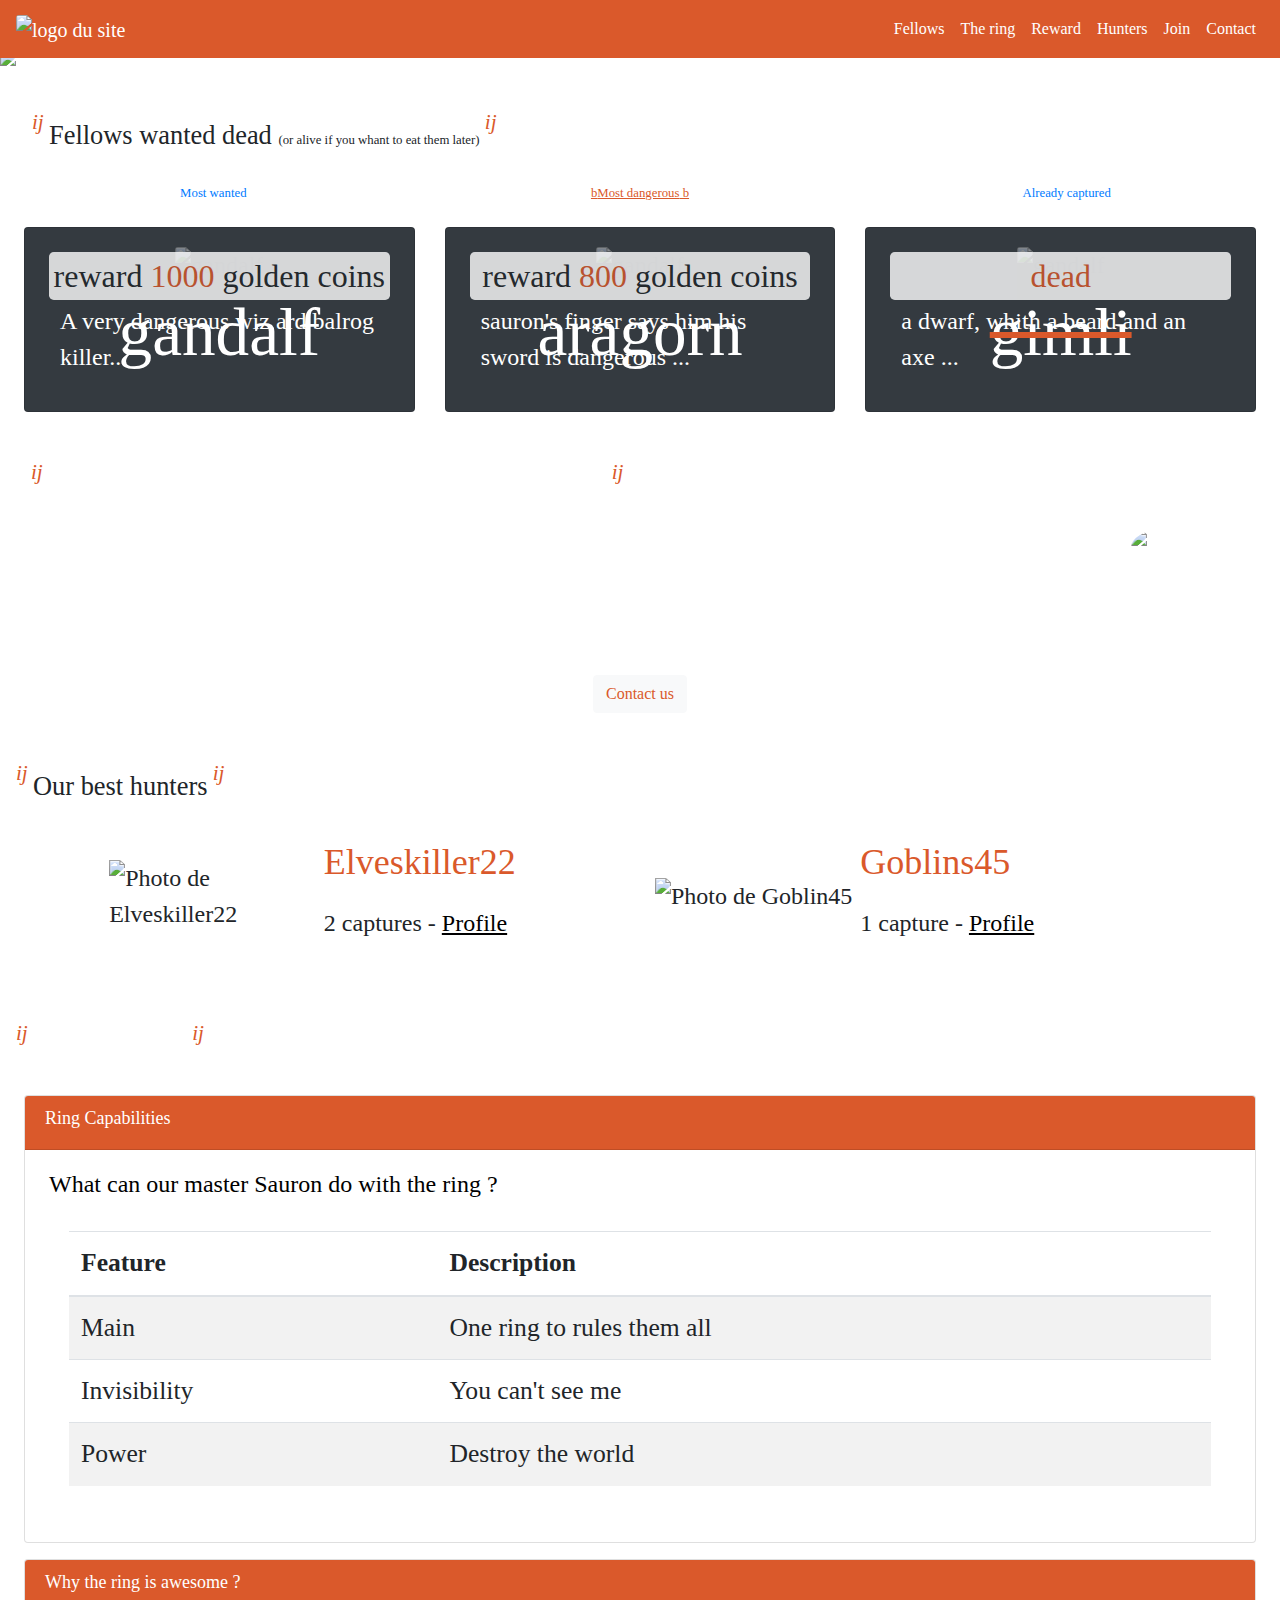
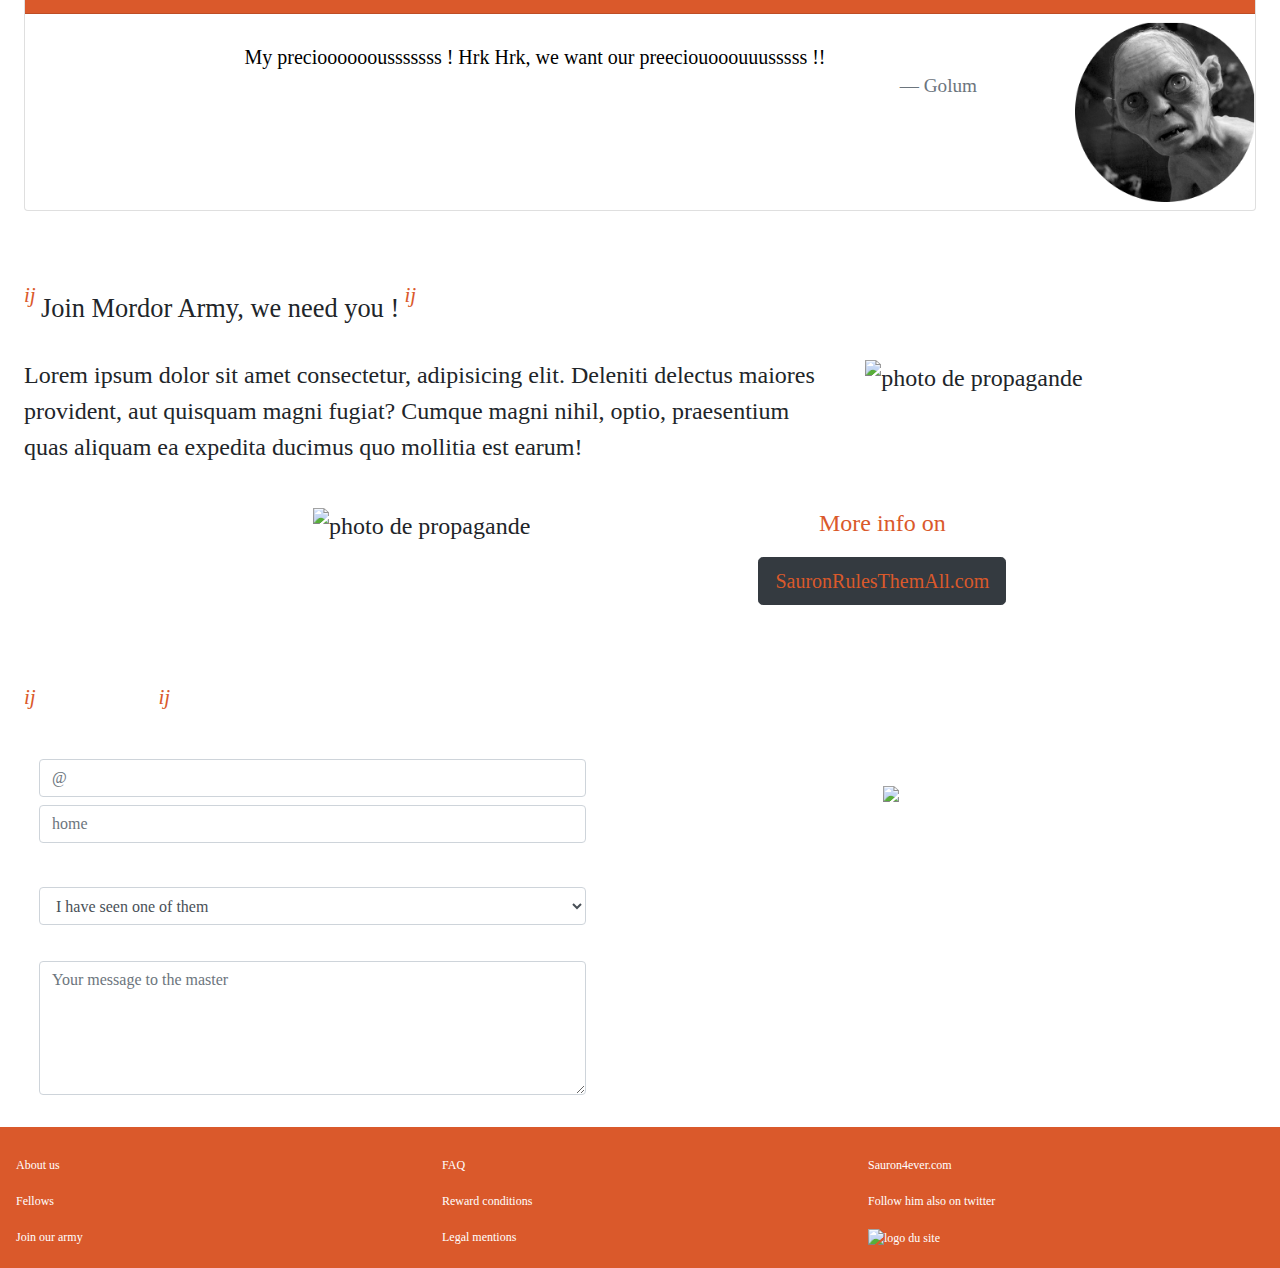
==== commit 6105792f: "Fin de l'integration du style" ====
--- a/index.html
+++ b/index.html
@@ -54,18 +54,14 @@
         <main>
 
             <!-- Caroussel-->
-            <section id="entete">
-                <div class="bd-example mx-5">
+            <div id="entete">
+                <div class="section_carousel">
                     <div id="moncaroussel" class="carousel slide" data-ride="carousel">
-                        <ol class="carousel-indicators">
-                            <li data-target="#moncaroussel" data-slide-to="0" class="active"></li>
-                            <li data-target="#moncaroussel" data-slide-to="1"></li>
-                            <li data-target="#moncaroussel" data-slide-to="2"></li>
-                        </ol>
+
                         <div class="carousel-inner">
                             <div class="carousel-item active">
                                 <img src="images/dark_vador.jpg" class="d-block w-100 photo1" alt="image carousel 1">
-                                <div class="carousel-caption d-none d-sm-block text-left">
+                                <div class="carousel-caption d-none d-sm-block text-left ">
                                     <p class="carousel_titre">Sauron is a very good bro,</p>
                                     <p class="carousel_legende">Please help him to find his ring !</p>
                                 </div>
@@ -81,8 +77,9 @@
                             <div class="carousel-item">
                                 <img src="images/ring.png" class="d-block w-100 photo3" alt="image carousel 3">
                                 <div class="carousel-caption d-none d-sm-block text-center">
-                                    <p class="carousel_titre carousel3">2019 spring giant treasure hunt</p>
-                                    <p class="carousel_legende carousel3">year after year, go back to ring hunting ...</p>
+                                    <p class="carousel_titre carousel3">new spring giant treasure hunt</p>
+                                    <p class="carousel_legende carousel3">year after year , go back hunting hunting the
+                                        ring...</p>
                                 </div>
                             </div>
                         </div>
@@ -96,24 +93,24 @@
                         </a>
                     </div>
                 </div>
-            </section>
+            </div>
 
             <!-- Section Fellows  -->
             <section id="fellows" class="fellows">
                 <div class="py-4">
                     <div class="row mx-3 px-3">
-                        <h2><span class="symbole_titre">ij </span>Fellows wanted dead <span>(or alive if you whant to
-                                eat them later)</span><span class="symbole_titre"> ij</span></h2>
-                    </div>
-
-                    <ul class="nav justify-content-center mb-3" id="pills-tab" role="tablist">
-                        <li class="nav-item text-center col-xs-12 col-sm-3"><a class="nav-link" id="pills-wanted-tab"
+                        <h2>Fellows wanted dead <span>(or alive if you whant to
+                                eat them later)</span></h2>
+                    </div>
+
+                    <ul class="nav justify-content-center my-3" id="pills-tab" role="tablist">
+                        <li class="nav-item text-center col-sm-12 col-md-4"><a class="nav-link" id="pills-wanted-tab"
                                 data-toggle="pill" href="#pills-wanted" role="tab" aria-controls="pills-contact"
                                 aria-selected="true">Most wanted</a></li>
-                        <li class="nav-item text-center col-xs-12 col-sm-3"><a class="nav-link active" id="pills-dangerous-tab"
+                        <li class="nav-item text-center col-sm-12 col-md-4"><a class="nav-link active" id="pills-dangerous-tab"
                                 data-toggle="pill" href="#pills-dangerous" role="tab" aria-controls="pills-contact"
                                 aria-selected="false">Most dangerous</a></li>
-                        <li class="nav-item text-center col-xs-12 col-sm-3"><a class="nav-link" id="pills-contact-tab"
+                        <li class="nav-item text-center col-sm-12 col-md-4"><a class="nav-link" id="pills-contact-tab"
                                 data-toggle="pill" href="#pills-contact" role="tab" aria-controls="pills-contact"
                                 aria-selected="false">Already captured</a></li>
                     </ul>
@@ -167,9 +164,10 @@
 
                         <div class="tab-pane fade" id="pills-dangerous" role="tabpanel" aria-labelledby="pills-dangerous-tab">
 
-                            <div class="card-deck active">
-                                <div class="row mx-4">
-                                    <div class="card bg-dark col-xs-6 offset-3  justify-content-around">
+                            <div class="row justify-content-center mx-4">
+                                <div class="card-deck">
+
+                                    <div class="card bg-dark col-sm-6 justify-content-around">
                                         <div class="wanted">
                                             <img class="card-img-top wanted_img" src="images/gandalf.png" alt="gandalf">
                                             <div class="reward"> reward <span class="gold">1000</span> golden coins
@@ -181,7 +179,7 @@
                                         </div>
                                     </div>
 
-                                    <div class="card bg-dark col-xs-6 offset-3">
+                                    <div class="card bg-dark col-sm-6">
                                         <div class="wanted">
                                             <img class="card-img-top wanted_img" src="images/aragorn.png" alt="gandalf">
                                             <div class="reward"> reward <span class="gold">800</span> golden coins
@@ -193,7 +191,7 @@
                                         </div>
                                     </div>
 
-                                    <div class="card bg-dark col-xs-6 offset-3">
+                                    <div class="card bg-dark col-sm-6">
                                         <div class="wanted">
                                             <img class="card-img-top wanted_img" src="images/gimli.png" alt="gandalf">
                                             <div class="reward dead"><span class="gold">dead</span>
@@ -211,9 +209,10 @@
 
                         <div class="tab-pane fade" id="pills-contact" role="tabpanel" aria-labelledby="pills-contact-tab">
 
-                            <div class="card-deck">
-                                <div class="row mx-4">
-                                    <div class="card bg-dark col-xs-6 offset-3  justify-content-around">
+                            <div class="row justify-content-center mx-4">
+                                <div class="card-deck">
+
+                                    <div class="card bg-dark col-sm-6 justify-content-around">
                                         <div class="wanted">
                                             <img class="card-img-top wanted_img" src="images/gandalf.png" alt="gandalf">
                                             <div class="reward"> reward <span class="gold">1000</span> golden coins
@@ -225,7 +224,7 @@
                                         </div>
                                     </div>
 
-                                    <div class="card bg-dark col-xs-6 offset-3">
+                                    <div class="card bg-dark col-sm-6">
                                         <div class="wanted">
                                             <img class="card-img-top wanted_img" src="images/aragorn.png" alt="gandalf">
                                             <div class="reward"> reward <span class="gold">800</span> golden coins
@@ -237,7 +236,7 @@
                                         </div>
                                     </div>
 
-                                    <div class="card bg-dark col-xs-6 offset-3">
+                                    <div class="card bg-dark col-sm-6">
                                         <div class="wanted">
                                             <img class="card-img-top wanted_img" src="images/gimli.png" alt="gandalf">
                                             <div class="reward dead"><span class="gold">dead</span>
@@ -261,8 +260,8 @@
                 <div id="reward">
                     <div class="row mx-3 py-4">
                         <div class="col-lg-10">
-                            <h2 class="mb-2"><span class="symbole_titre">ij </span>I have captured one of them, how to
-                                get my reward ?<span class="symbole_titre"> ij</span></h2>
+                            <h2 class="mb-2">I have captured one of them, how to
+                                get my reward ?</h2>
                             <p>Lorem ipsum dolor sit amet consectetur adipisicing elit. Dolore quas accusantium
                                 expedita dolorum nam quisquam ducimus, corrupti molestias architecto deleniti harum
                                 praesentium odio laborum unde esse, tenetur dignissimos. Enim, vitae?</p>
@@ -274,7 +273,7 @@
                     </div>
 
                     <div class="py-3 text-center">
-                        <button type="button" class="btn btn-light">Contact us</button>
+                        <button type="button" class="btn btn-light"><span>Contact us</span></button>
                     </div>
 
                 </div>
@@ -284,27 +283,25 @@
 
             <section class="hunters py-3" id="hunters">
 
-                <h2 class="mx-3 py-3"><span class="symbole_titre">ij </span>Our best hunters<span class="symbole_titre"> ij</span></h2>
+                <h2 class="mx-3 py-3">Our best hunters</h2>
 
                 <div class="row">
-
-                    <div class="col-lg-5 offset-lg-1 col-md-12 py-2">
+                    <div class="col-lg-4 offset-lg-1 col-md-6 offset-md-3 col-sm-8 offset-sm-2 py-2">
                         <div class="media">
-                            <img class="mr-3" src="images/hunter1.png" alt="Photo de Goblin45">
+                            <img class="mr-2 img-fluid align-self-center " src="images/hunter1.png" alt="Photo de Elveskiller22">
                             <div class="media-body">
-                                <h3 class="hunter">Elveskiller22</h3>
+                                <p class="hunter">Elveskiller22</p>
                                 <p>2 captures - <a href="#">Profile</a></p>
                                 <i class="far fa-thumbs-up"></i>
                             </div>
                         </div>
                     </div>
 
-
-                    <div class="col-lg-5 offset-lg-1 col-md-12 py-2">
+                    <div class="col-lg-4 offset-lg-1 col-md-6 offset-md-3 col-sm-8 offset-sm-2 py-2">
                         <div class="media">
-                            <img class="mr-3" src="images/hunter2.png" alt="Photo de Goblin45">
+                            <img class="mr-2 img-fluid align-self-center " src="images/hunter2.png" alt="Photo de Goblin45">
                             <div class="media-body">
-                                <h3 class="hunter">Goblins45</h3>
+                                <p class="hunter">Goblins45</p>
                                 <p>1 capture - <a href="#">Profile</a></p>
                                 <i class="far fa-thumbs-up"></i>
                             </div>
@@ -316,14 +313,14 @@
 
             <!-- Section Ring  -->
             <section class="ring py-3" id="ring">
-                <h2 class="mx-3 py-4"><span class="symbole_titre">ij </span>About the ring<span class="symbole_titre">ij </span></h2>
+                <h2 class="mx-3 py-4">About the ring</h2>
                 <div class="card mx-4">
                     <div class="card-header">
                         <h3>Ring Capabilities</h3>
                     </div>
-                    <div class="card-body ">
+                    <div class="card-body mx-1">
                         <h4 class="card-title ">What can our master Sauron do with the ring ?</h4>
-                        <div class="card-body ">
+                        <div class="card-body">
                             <table class="table table-striped">
                                 <thead>
                                     <tr>
@@ -351,7 +348,7 @@
                 </div>
 
 
-                <div class="card mt-3 mx-4">
+                <div class="card my-3 mx-4">
                     <div class="card-header">
                         <h3>Why the ring is awesome ?</h3>
                     </div>
@@ -365,8 +362,7 @@
                             </div>
                         </div>
                         <div class="col-lg-2 text-center mx-auto my-auto">
-                            <img class="img-fluid rounded-image vertical-align-center" src="images/gollum.png"
-                                alt="logo">
+                            <img class="img-fluid rounded-image vertical-align-center" src="images/gollum.png" alt="logo">
                         </div>
                     </div>
 
@@ -376,122 +372,132 @@
 
             <!-- Section Join the army  -->
 
-            <section class="join" id="join">
+            <section class="join py-3" id="join">
                 <div>
-                    <h2 class="py-4 mx-4"><span class="symbole_titre">ij </span>Join Mordor Army, we need you !<span class="symbole_titre">ij </span></h2>
-
-                    <div class="row mx-4">
-                        <div class="col-lg-2 col-md-12 text-center mx-auto my-auto">
-                            <img class="img-fluid vertical-align-center" src="https://via.placeholder.com/140x140" alt="placeholder">
-                        </div>
-                        <div class="col-lg-10 col-md-12">
-                            <p>Lorem ipsum dolor sit amet, consectetur adipisicing elit, sed do eiusmod tempor
-                                incididunt ut labore
-                                et dolore magna aliqua. Ut enim ad minim veniam, quis nostrud exercitation ullamco
-                                laboris
-                                nisi
-                                ut
-                                aliquip ex ea commodo consequat. Duis aute irure
-                                Lorem ipsum dolor sit amet consectetur adipisicing elit. Tenetur quam ut quia commodi
-                                delectus quas suscipit repudiandae ea placeat nesciunt beatae quaerat, blanditiis
-                                reiciendis, earum mollitia quasi nostrum temporibus totam?
+                    <h2 class="py-4 px-4">Join Mordor Army, we need you !</h2>
+
+                    <div class="row justify-content-center px-4">
+
+                        <div class="col-lg-8 col-md-12 ">
+                            <p>Lorem ipsum dolor sit amet consectetur, adipisicing elit. Deleniti delectus maiores
+                                provident, aut quisquam magni fugiat? Cumque magni nihil, optio, praesentium quas
+                                aliquam ea expedita ducimus quo mollitia est earum!
                             </p>
-                            <div class="my-3 text-center">
-                                <button type="button" class="btn btn-light">More info on SauronRulesThemAll.com</button>
-                            </div>
+                        </div>
+                        <div class="col-lg-4 col-md-8">
+                            <img class="vertical-align-center img-fluid" src="images/army.png" alt="photo de propagande">
+                        </div>
+                    </div>
+
+                    <div class="row justify-content-center">
+                        <div class="col-lg-4 col-md-7 text-center mx-4 my-4">
+                            <img class="align-self-center img-fluid" src="images/weneedyou-1.png" alt="photo de propagande">
+                        </div>
+                        <div class=" col-lg-4 col-md-7 text-center align-self-center my-4">
+                            <p class="moreinfo">More info on</p>
+                            <button type="button" class="btn btn-lg btn-dark"><span>SauronRulesThemAll.com</span></button>
                         </div>
                     </div>
                 </div>
             </section>
 
-            <!-- squelette de la section Contact us  -->
-
-            <section class="contact" id="contact">
-                <h2 class="mx-4">Contact us</h2>
-
-                <form>
-                    <div class="form-group row mx-4">
-                        <label class="col-12" for="user_mail">
-                            <input type="email" class="form-control" id="user_mail" name="user_mail" placeholder="@"
-                                required>
-                        </label>
-                        <label class="col-12" for="adress">
-                            <input type="text" class="form-control" id="adress" name="adress" placeholder="home"
-                                required>
-                        </label>
-                        <div class="col-12">
-                            <label for="choix_contact"></label>
-                            <select class="form-control" id="choix_contact">
-                                <option>I have seen one of them</option>
-                                <option>...</option>
-                                <option>...</option>
-                                <option>...</option>
-                            </select>
-                        </div>
-                        <div class="col-12">
-                            <label for="formulaire_contact"></label>
-                            <textarea class="form-control" id="formulaire_contact" rows="3" placeholder="Your message"
-                                required></textarea>
-                        </div>
-                    </div>
-
-
-                    <!-- en attente de création 
-                <div class="col-auto">
-                        <button type="submit" class="btn btn-primary mb-2" value="send" >Send</button>
-                      </div>
-                    -->
-                </form>
+            <!-- Section Contact us  -->
+
+            <section class="contact py-3" id="contact">
+                <h2 class="mx-4 py-4">Contact us</h2>
+                <div class="row justify-content-around">
+                    <div class="col-lg-6 col-md-12 align-self-center">
+                        <form>
+                            <div class="form-group row mx-4">
+                                <label class="col-12" for="user_mail">
+                                    <input type="email" class="form-control" id="user_mail" name="user_mail"
+                                        placeholder="@" required>
+                                </label>
+                                <label class="col-12" for="adress">
+                                    <input type="text" class="form-control" id="adress" name="adress" placeholder="home"
+                                        required>
+                                </label>
+                                <div class="col-12">
+                                    <label for="choix_contact"></label>
+                                    <select class="form-control" id="choix_contact">
+                                        <option>I have seen one of them</option>
+                                        <option>...</option>
+                                        <option>...</option>
+                                        <option>...</option>
+                                    </select>
+                                </div>
+                                <div class="col-12">
+                                    <label for="formulaire_contact"></label>
+                                    <textarea class="form-control" id="formulaire_contact" rows="5" placeholder="Your message to the master"
+                                        required></textarea>
+                                </div>
+                            </div>
+                        </form>
+                    </div>
+
+                    <div class="col-lg-6 col-md-6 col-sm-6 col-xs-6">
+                        <div class="text-center mx-4 my-4 justify-content-center">
+                            <img class="img-fluid" src="images/map.png" alt="carte du mordor">
+                        </div>
+                    </div>
+
+
+                </div>
 
             </section>
 
 
 
-            <footer class="page-footer bg-secondary font-small blue pt-4 footer">
+            <footer class="page-footer text-white pt-3 px-3 footer">
 
                 <div class="row justify-content-around text-center">
-                    <div class="col-lg-3 mb-md-0 mb-0">
-                        <ul class="list-unstyled">
-                            <li>
-                                <a href="#">About us</a>
-                            </li>
-                            <li>
-                                <a href="#">Fellows</a>
-                            </li>
-                            <li>
-                                <a href="#">Join our army</a>
-                            </li>
-                        </ul>
-                    </div>
-
-                    <div class="col-lg-3 mb-md-0 mb-0">
-                        <ul class="list-unstyled">
-                            <li>
-                                <a href="#">FAQ</a>
-                            </li>
-                            <li>
-                                <a href="#">Reward conditions</a>
-                            </li>
-                            <li>
-                                <a href="#">Legal mentions</a>
-                            </li>
-                        </ul>
-                    </div>
-
-                    <div class="col-lg-4 mb-md-0 offset-lg-2 mb-0 ">
-                        <ul class="list-unstyled">
-                            <li>
-                                <a href="#">
-                                    <h4>Sauron4ever.com</h4>
-                                </a>
-                            </li>
-                            <li>
-                                <a href="#">
-                                    <h4>Follow him also on twitter</h4>
-                                </a>
-                            </li>
-                        </ul>
-
+                    <div class="col-md-4">
+                        <div class="text-left">
+                            <ul class="list-unstyled">
+                                <li>
+                                    <a href="#">About us</a>
+                                </li>
+                                <li>
+                                    <a href="#">Fellows</a>
+                                </li>
+                                <li>
+                                    <a href="#">Join our army</a>
+                                </li>
+                            </ul>
+                        </div>
+                    </div>
+
+                    <div class="col-md-4">
+                        <div class="text-left">
+                            <ul class="list-unstyled">
+                                <li>
+                                    <a href="#">FAQ</a>
+                                </li>
+                                <li>
+                                    <a href="#">Reward conditions</a>
+                                </li>
+                                <li>
+                                    <a href="#">Legal mentions</a>
+                                </li>
+                            </ul>
+                        </div>
+                    </div>
+
+                    <div class="col-md-4">
+                        <div class="text-left">
+                            <ul class="list-unstyled">
+                                <li>
+                                    <a href="#">Sauron4ever.com</a>
+                                </li>
+                                <li>
+                                    <a href="#">Follow him also on twitter</a>
+                                </li>
+                                <li>
+                                    <a class="navbar-brand" href="#">
+                                        <img class="img-fluid" src="images/logo.png" alt="logo du site"> </a>
+                                </li>
+                            </ul>
+                        </div>
                     </div>
 
                 </div>
--- a/style.css
+++ b/style.css
@@ -1,111 +1,99 @@
-@font-face {
-  font-family: 'Aniron';
-  src: url('/fonts/Aniron-Bold.eot');
-  src: url('/fonts/Aniron-Bold.eot?#iefix') format('embedded-opentype'),
-      url('/fonts/Aniron-Bold.woff2') format('woff2'),
-      url('/fonts/Aniron-Bold.woff') format('woff'),
-      url('/fonts/Aniron-Bold.ttf') format('truetype'),
-      url('/fonts/Aniron-Bold.svg#/fonts/Aniron-Bold') format('svg');
+
+@font-face {
+  font-family: 'Party Business';
+  src:url('fonts/partybusiness.ttf') format('truetype');
+  font-weight: normal;
+  font-style: normal;
+}
+
+@font-face {
+  font-family: 'AnironC';
+  src: url('fonts/AnironC.eot');
+  src: url('fonts/AnironC.eot?#iefix') format('embedded-opentype'),
+      url('fonts/AnironC.woff2') format('woff2'),
+      url('fonts/AnironC.woff') format('woff'),
+      url('fonts/AnironC.ttf') format('truetype'),
+      url('fonts/AnironC.svg#fonts/AnironC') format('svg');
+  font-weight: normal;
+  font-style: normal;
+}
+
+
+@font-face {
+  font-family: 'AnironC';
+  src: url('fonts/AnironC-Bold.eot');
+  src: url('fonts/AnironC-Bold.eot?#iefix') format('embedded-opentype'),
+      url('fonts/AnironC-Bold.woff2') format('woff2'),
+      url('fonts/AnironC-Bold.woff') format('woff'),
+      url('fonts/AnironC-Bold.ttf') format('truetype'),
+      url('fonts/AnironC-Bold.svg#fonts/AnironC-Bold') format('svg');
   font-weight: bold;
   font-style: normal;
 }
 
 @font-face {
-  font-family: 'Party Business';
-  src:url('/fonts/partybusiness.ttf') format('truetype');
-  font-weight: normal;
-  font-style: normal;
-}
-
-@font-face {
-  font-family: 'AnironC';
-  src: url('/fonts/AnironC.eot');
-  src: url('/fonts/AnironC.eot?#iefix') format('embedded-opentype'),
-      url('/fonts/AnironC.woff2') format('woff2'),
-      url('/fonts/AnironC.woff') format('woff'),
-      url('/fonts/AnironC.ttf') format('truetype'),
-      url('/fonts/AnironC.svg#/fonts/AnironC') format('svg');
-  font-weight: normal;
-  font-style: normal;
-}
-
-@font-face {
-  font-family: 'Aniron';
-  src: url('/fonts/Aniron.eot');
-  src: url('/fonts/Aniron.eot?#iefix') format('embedded-opentype'),
-      url('/fonts/Aniron.woff2') format('woff2'),
-      url('/fonts/Aniron.woff') format('woff'),
-      url('/fonts/Aniron.ttf') format('truetype'),
-      url('/fonts/Aniron.svg#/fonts/Aniron') format('svg');
-  font-weight: normal;
-  font-style: normal;
-}
-
-@font-face {
-  font-family: 'AnironC';
-  src: url('/fonts/AnironC-Bold.eot');
-  src: url('/fonts/AnironC-Bold.eot?#iefix') format('embedded-opentype'),
-      url('/fonts/AnironC-Bold.woff2') format('woff2'),
-      url('/fonts/AnironC-Bold.woff') format('woff'),
-      url('/fonts/AnironC-Bold.ttf') format('truetype'),
-      url('/fonts/AnironC-Bold.svg#/fonts/AnironC-Bold') format('svg');
-  font-weight: bold;
-  font-style: normal;
-}
-
-@font-face {
-  font-family: 'Tengwar Annatar';
-  src: url('/fonts/TengwarAnnatar-Italic.eot');
-  src: url('/fonts/TengwarAnnatar-Italic.eot?#iefix') format('embedded-opentype'),
-      url('/fonts/TengwarAnnatar-Italic.woff2') format('woff2'),
-      url('/fonts/TengwarAnnatar-Italic.woff') format('woff'),
-      url('/fonts/TengwarAnnatar-Italic.ttf') format('truetype'),
-      url('/fonts/TengwarAnnatar-Italic.svg#/fonts/TengwarAnnatar-Italic') format('svg');
+  font-family: 'Tengwar Annatar';
+  src: url('fonts/TengwarAnnatar-Italic.eot');
+  src: url('fonts/TengwarAnnatar-Italic.eot?#iefix') format('embedded-opentype'),
+      url('fonts/TengwarAnnatar-Italic.woff2') format('woff2'),
+      url('fonts/TengwarAnnatar-Italic.woff') format('woff'),
+      url('fonts/TengwarAnnatar-Italic.ttf') format('truetype'),
+      url('fonts/TengwarAnnatar-Italic.svg#fonts/TengwarAnnatar-Italic') format('svg');
   font-weight: normal;
   font-style: italic;
 }
 
 @font-face {
   font-family: 'Tengwar Annatar';
-  src: url('/fonts/TengwarAnnatar-Bold.eot');
-  src: url('/fonts/TengwarAnnatar-Bold.eot?#iefix') format('embedded-opentype'),
-      url('/fonts/TengwarAnnatar-Bold.woff2') format('woff2'),
-      url('/fonts/TengwarAnnatar-Bold.woff') format('woff'),
-      url('/fonts/TengwarAnnatar-Bold.ttf') format('truetype'),
-      url('/fonts/TengwarAnnatar-Bold.svg#/fonts/TengwarAnnatar-Bold') format('svg');
+  src: url('fonts/TengwarAnnatar-Bold.eot');
+  src: url('fonts/TengwarAnnatar-Bold.eot?#iefix') format('embedded-opentype'),
+      url('fonts/TengwarAnnatar-Bold.woff2') format('woff2'),
+      url('fonts/TengwarAnnatar-Bold.woff') format('woff'),
+      url('fonts/TengwarAnnatar-Bold.ttf') format('truetype'),
+      url('fonts/TengwarAnnatar-Bold.svg#fonts/TengwarAnnatar-Bold') format('svg');
   font-weight: bold;
   font-style: normal;
 }
 
 @font-face {
   font-family: 'Tengwar Annatar';
-  src: url('/fonts/TengwarAnnatar.eot');
-  src: url('/fonts/TengwarAnnatar.eot?#iefix') format('embedded-opentype'),
-      url('/fonts/TengwarAnnatar.woff2') format('woff2'),
-      url('/fonts/TengwarAnnatar.woff') format('woff'),
-      url('/fonts/TengwarAnnatar.ttf') format('truetype'),
-      url('/fonts/TengwarAnnatar.svg#/fonts/TengwarAnnatar') format('svg');
+  src: url('fonts/TengwarAnnatar.eot');
+  src: url('fonts/TengwarAnnatar.eot?#iefix') format('embedded-opentype'),
+      url('fonts/TengwarAnnatar.woff2') format('woff2'),
+      url('fonts/TengwarAnnatar.woff') format('woff'),
+      url('fonts/TengwarAnnatar.ttf') format('truetype'),
+      url('fonts/TengwarAnnatar.svg#fonts/TengwarAnnatar') format('svg');
   font-weight: normal;
   font-style: normal;
 }
 
 @font-face {
   font-family: 'Tengwar Annatar';
-  src: url('/fonts/TengwarAnnatar-BoldItalic.eot');
-  src: url('/fonts/TengwarAnnatar-BoldItalic.eot?#iefix') format('embedded-opentype'),
-      url('/fonts/TengwarAnnatar-BoldItalic.woff2') format('woff2'),
-      url('/fonts/TengwarAnnatar-BoldItalic.woff') format('woff'),
-      url('/fonts/TengwarAnnatar-BoldItalic.ttf') format('truetype'),
-      url('/fonts/TengwarAnnatar-BoldItalic.svg#/fonts/TengwarAnnatar-BoldItalic') format('svg');
+  src: url('fonts/TengwarAnnatar-BoldItalic.eot');
+  src: url('fonts/TengwarAnnatar-BoldItalic.eot?#iefix') format('embedded-opentype'),
+      url('fonts/TengwarAnnatar-BoldItalic.woff2') format('woff2'),
+      url('fonts/TengwarAnnatar-BoldItalic.woff') format('woff'),
+      url('fonts/TengwarAnnatar-BoldItalic.ttf') format('truetype'),
+      url('fonts/TengwarAnnatar-BoldItalic.svg#fonts/TengwarAnnatar-BoldItalic') format('svg');
   font-weight: bold;
   font-style: italic;
 }
 
-
+/* stylisation des titres, fond et polices */
 
 body {
   font-family: 'Party Business';
   font-size: 1.5rem;
+  margin-top:50px;
+}
+
+#fellows , #hunters, #join{
+  background-image: url(images/bg_light.png)
+}
+
+#entete, #reward , #ring , #contact {
+  background-image: url(images/bg_dark.png);
+  color: white;
 }
 
 h1, h2, h3, h4, h5, .nav-item{
@@ -118,10 +106,43 @@
   color: white;
 }
 
+h2 {
+  font-size: 0.8em
+}
+
+h3 {
+  font-size: 0.75em;
+}
+
+h2 span {
+  font-size: 0.6rem;
+}
+
+/* Ajout de symboles autours des titres */
+
+h2:before {
+  content: "ij ";
+  font-family: 'Tengwar Annatar';
+  font-size: 0.8em;
+  font-style: italic;
+  color: rgb(218, 89, 43);
+  vertical-align: 60%
+}
+
+h2:after {
+  content: " ij";
+  font-family: 'Tengwar Annatar';
+  font-size: 0.8em;
+  font-style: italic;
+  color: rgb(218, 89, 43);
+  vertical-align: 60%;
+}
+
+/* navbar */
 
 .navbar {
-  background-color: #FF7F50;
-}
+  background-color: rgb(218, 89, 43);
+ }
 
 .navbar ul li {
   font-size: 1rem;
@@ -135,8 +156,11 @@
 .navbar .card-img-top {
   height: 1.4rem;
 }
+
+/*carousel */
+
 .carousel_titre{
-  font-size: 2.2rem;
+  font-size: 1.5rem;
 }
 
 .carousel_legende {
@@ -144,37 +168,18 @@
   font-size: 1.5rem;
 }
 
-#fellows , #hunters, #join{
-  background-image: url(images/bg_light.png)
-}
-
-#entete, #reward , #ring , #contact {
-  background-image: url(images/bg_dark.png);
-  color: white;
-}
-
-
-
-h2 > span {
-  font-size: 0.5em;
-}
-
-
-
-.bd-example {
-  margin-top:52px;
-}
-
 .carousel-caption {
   top: 30%;
 }
 
-.symbole_titre {
-  font-family: 'Tengwar Annatar';
-  font-size: 0.8em;
-  font-style: italic;
-  color: #FF7F50;
-}
+.carousel3 {
+  background-color: black;
+  opacity: 0.8;
+  border-radius: 20px;
+  padding-left: 5px;
+  padding-right: 5px;
+}
+
 
 .wanted {
   text-align: center;
@@ -185,7 +190,13 @@
   opacity: 0.4;
 }
 
+.card-body {
+  color: white;
+  font-size: 1em;
+}
+
 .reward {
+  font-size: 1.2rem;
   position: absolute;
   background: white;
   opacity: 0.8;
@@ -193,34 +204,41 @@
   top: 1.5rem;
   left: 1.5rem;
   right: 1.5rem;
-  font-size: 1rem;
-}
-
+}
+
+/* bouton Contact us  et More info on */
+
+ .btn span, .moreinfo{
+   font-family: 'AnironC';
+   color: rgb(218, 89, 43);
+ }
+
+
+ /* Portraits des wanted (changement de certains parametres avec media queries) */
 .name {
   position: absolute;
   font-size: 2.5rem;
   color: white;
   left: 1rem;
   right: 1rem;
-  bottom: 50%
+  bottom: 70%
+}
+
+del {
+  text-decoration: line-through;
+  text-decoration-color: rgb(218, 89, 43);
 }
 
 .gold, .btn { 
-  color: #FF7F50;
-}
-
-.footer a {
-  text-decoration: none;
-  color: white;
-}
-
+  color: rgb(218, 89, 43);
+}
 
 .fellows ul li{
-  font-size: 1rem;
+  font-size: 0.8rem;
 }
 
 .fellows .nav .active{
-  color: #FF7F50;
+  color: rgb(218, 89, 43);
   text-decoration: underline;
 }
 
@@ -234,9 +252,12 @@
   font-family: 'Tengwar Annatar';
 }
 
+/* section Our best hunters */
+
 .hunter {
   font-family: 'Party Business';
-  color: #FF7F50;
+  color: rgb(218, 89, 43);
+  font-size: 1.5em;
 }
 .hunters a{
   text-decoration: underline;
@@ -244,37 +265,48 @@
 }
 
 .card-header {
-  background-color: #FF7F50;
+  background-color: rgb(218, 89, 43);
 }
 
 .card-title {
   font-family: 'Party Business';
   color: black;
 }
-.table th {
-
-}
-
-del {
-  text-decoration: line-through;
-  text-decoration-color: #FF7F50;
-}
-
+
+/* section About the ring */
+
+#ring table {
+  font-size: 1.6rem;
+}
 
 .blockquote {
   color: black;
 }
 
-
-.card-body {
-  color: white;
-  font-size: 1.3em;
-}
-@media screen and (min-width: 768px) {
-
+/* footer */
+
+.footer {
+  background-color: rgb(218, 89, 43);
+}
+
+.footer a {
+  text-decoration: none;
+  color: white;
+  font-size: 0.5em;
+  font-family: 'AnironC';
+}
+
+
+
+/* Media queries pour ecran supérieur a 769px ( ipad ) */
+/* Le hover sur les portraits est désactivé en dessous de cette largeur d'ecran */
+
+@media screen and (min-width: 769px) {
+
+  
   .name {
   position: absolute;
-  top: 35%;
+  top: 30%;
   font-size: 280%;
   color: white;
   left: 1vw;
@@ -291,7 +323,7 @@
 
   .wanted:hover .name {
     position: absolute;
-    top: 65%;
+    top: 40%;
     font-size: 2vw;
     color: white;
 
@@ -301,7 +333,7 @@
     font-size: 2rem
   }
 
-  }
+  
   .carousel_titre{
     font-size: 2.2rem;
   }
@@ -312,4 +344,11 @@
 
   }
 
-}+  h2 {
+    font-size: 1.1em
+  }
+
+  h2 span {
+    font-size: 0.8rem;
+  }
+}
